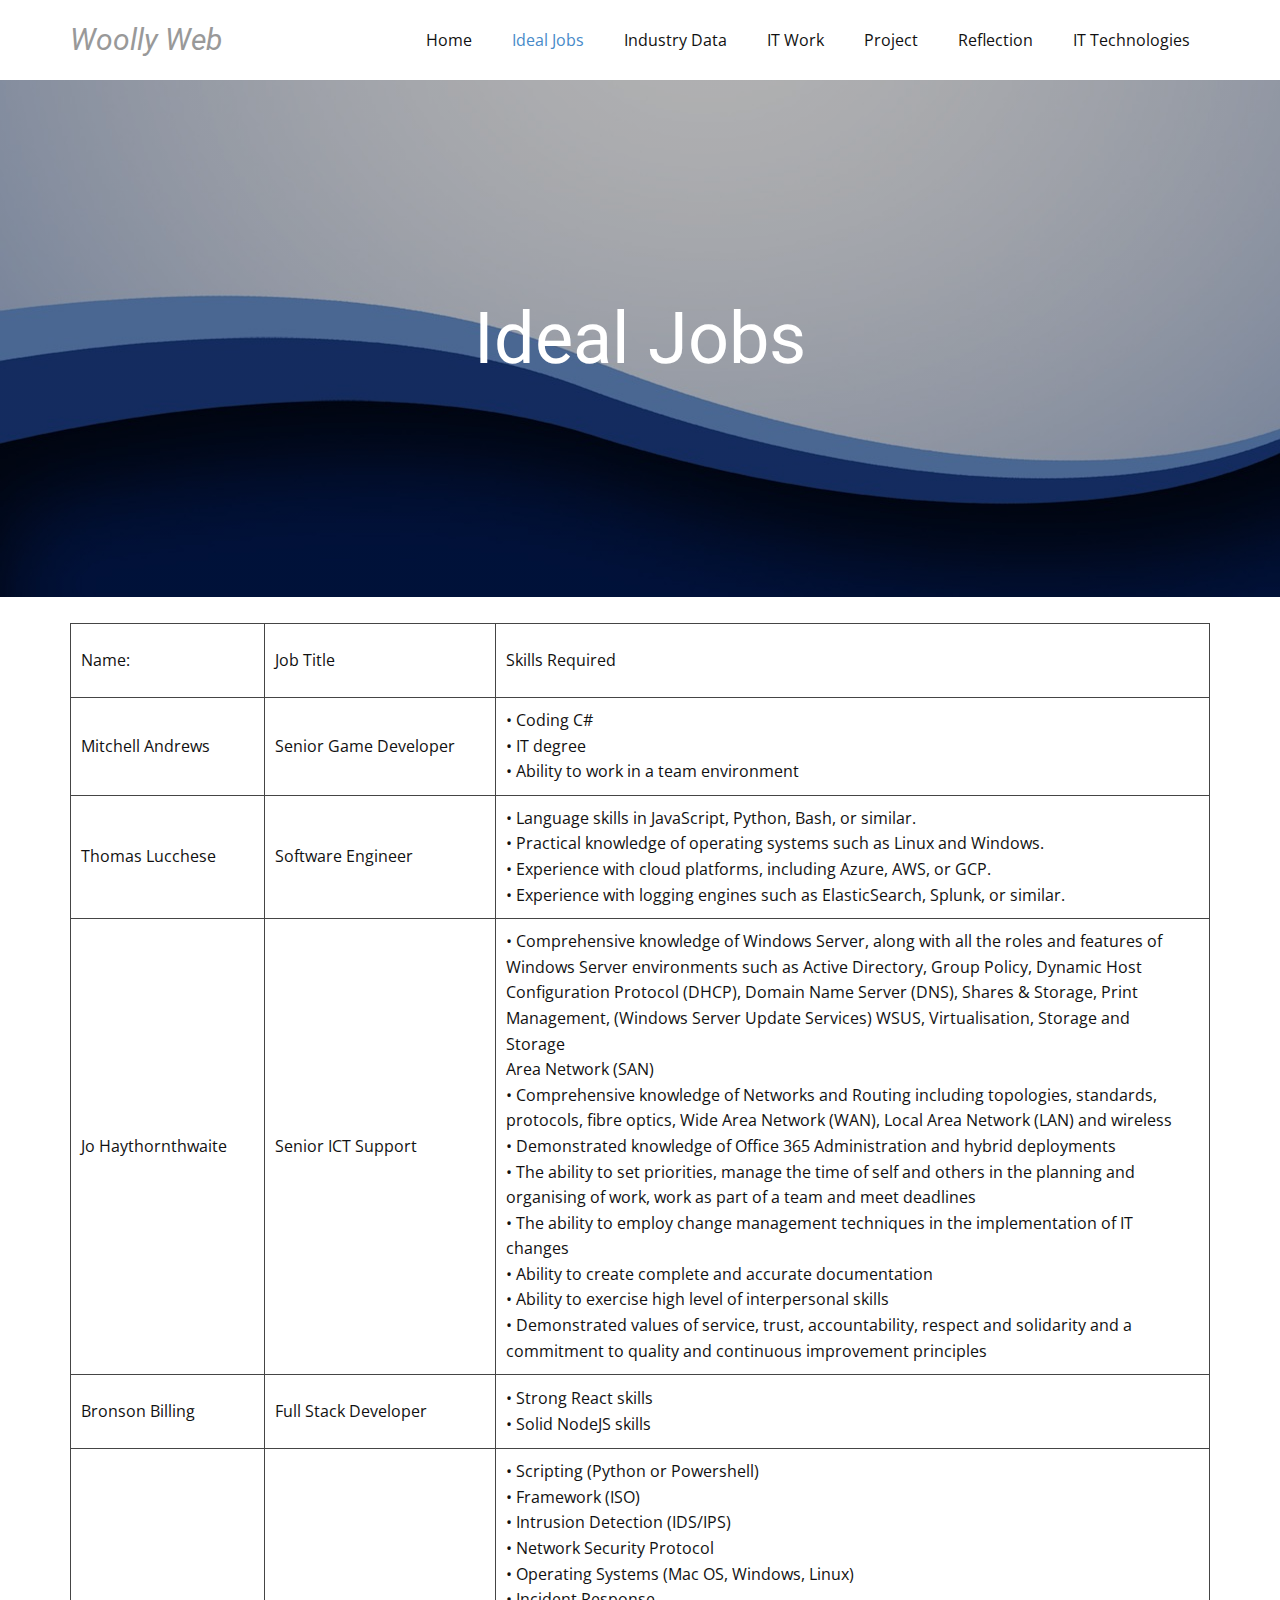
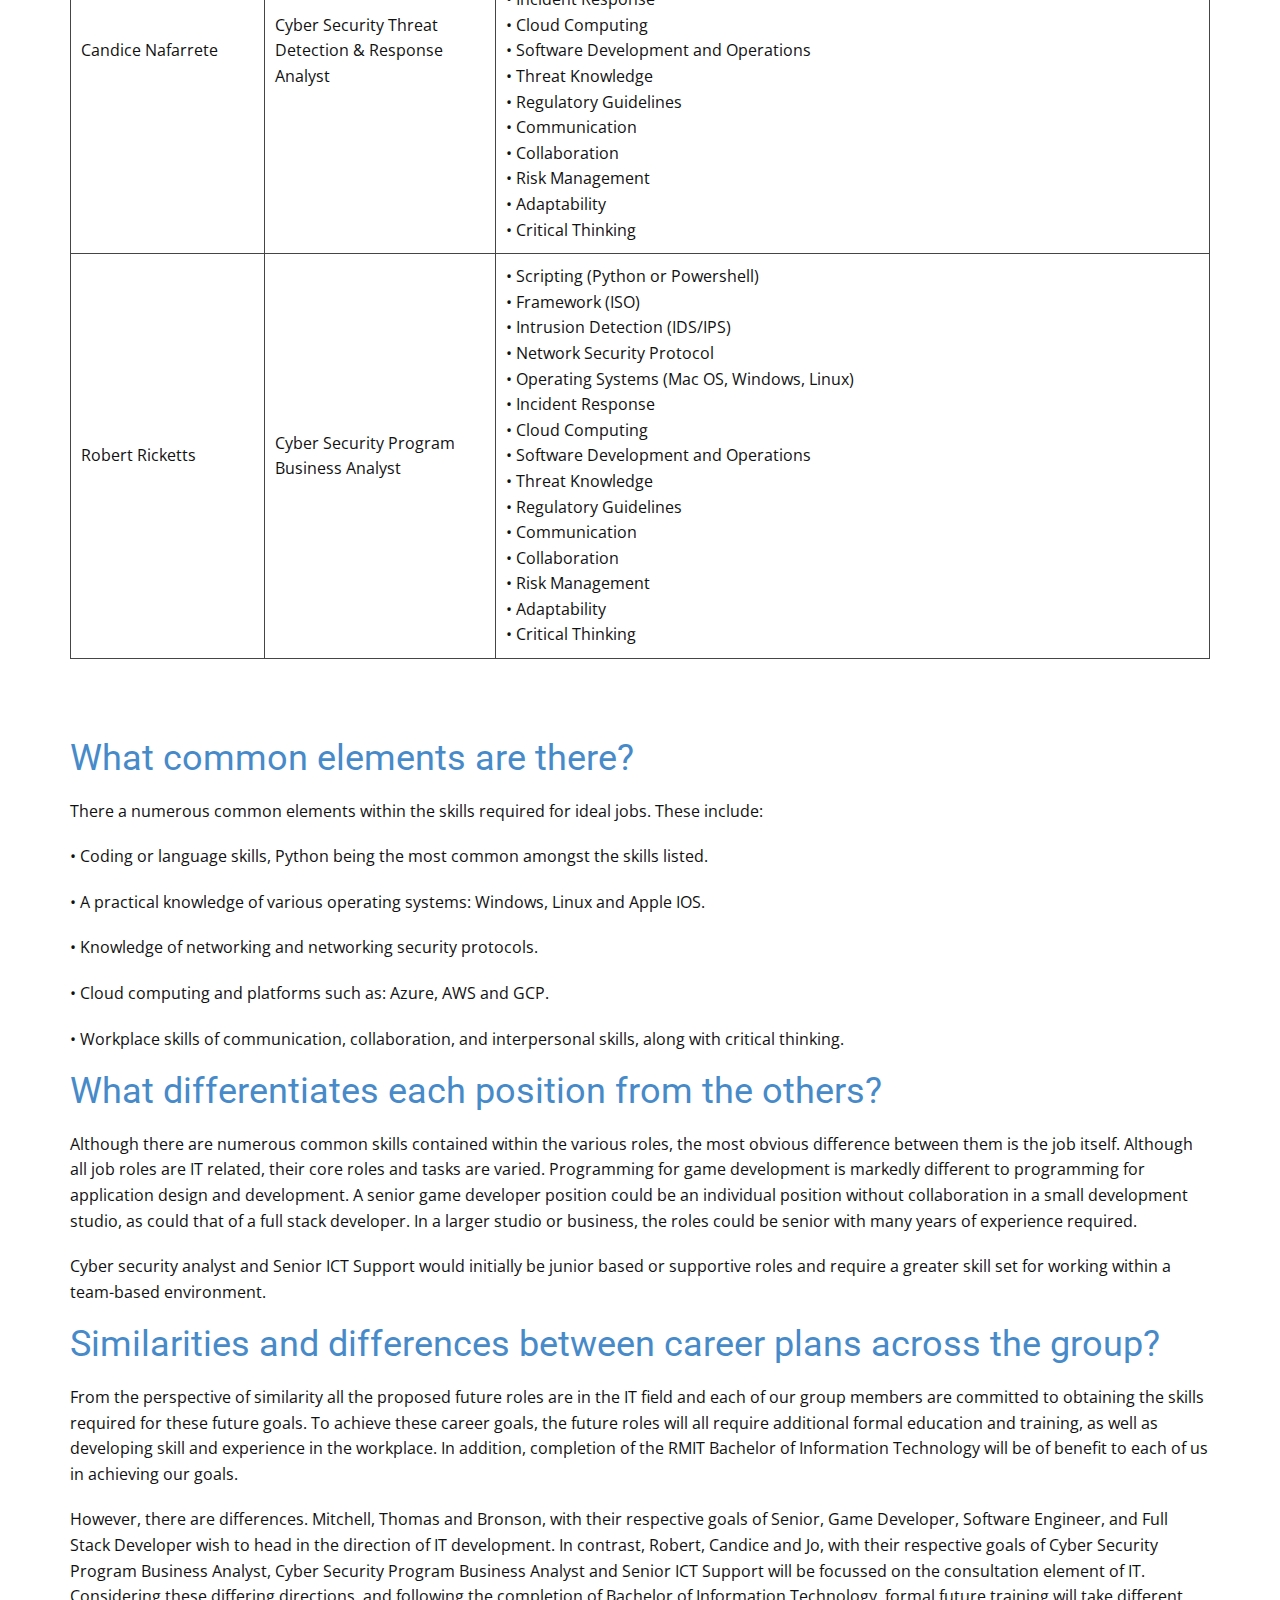
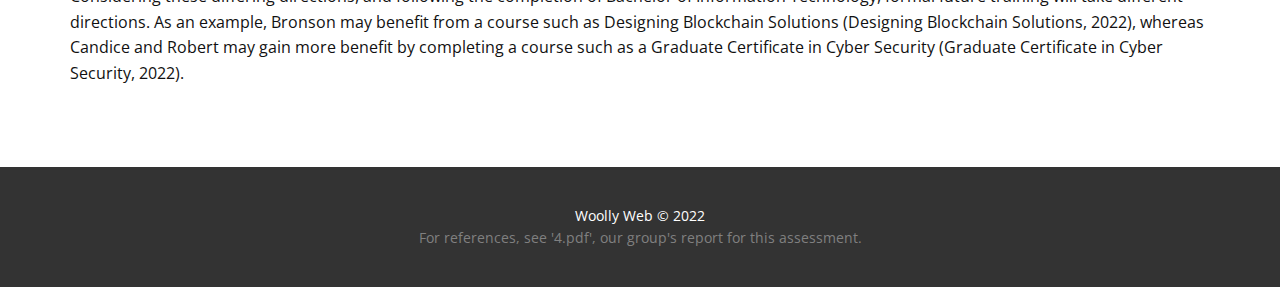
==== Ideal-Jobs.html @ 1b8506f3 "Add files via upload" ====
<!DOCTYPE html>
<html style="font-size: 16px;" lang="en"><head>
    <meta name="viewport" content="width=device-width, initial-scale=1.0">
    <meta charset="utf-8">
    <meta name="keywords" content="Ideal Jobs, What common elements are there?">
    <meta name="description" content="">
    <title>Ideal Jobs</title>
    <link rel="stylesheet" href="nicepage.css" media="screen">
<link rel="stylesheet" href="Ideal-Jobs.css" media="screen">
    <script class="u-script" type="text/javascript" src="jquery-1.9.1.min.js" defer=""></script>
    <script class="u-script" type="text/javascript" src="nicepage.js" defer=""></script>
    <meta name="generator" content="Nicepage 4.14.7, nicepage.com">
    <link id="u-theme-google-font" rel="stylesheet" href="https://fonts.googleapis.com/css?family=Roboto:100,100i,300,300i,400,400i,500,500i,700,700i,900,900i|Open+Sans:300,300i,400,400i,500,500i,600,600i,700,700i,800,800i">




    <script type="application/ld+json">{
		"@context": "http://schema.org",
		"@type": "Organization",
		"name": ""
}</script>
    <meta name="theme-color" content="#478ac9">
    <meta property="og:title" content="Ideal Jobs">
    <meta property="og:type" content="website">
  </head>
  <body class="u-body u-xl-mode" data-lang="en"><header class="u-clearfix u-header u-header" id="sec-92f2"><div class="u-clearfix u-sheet u-valign-middle u-sheet-1">
        <nav class="u-menu u-menu-one-level u-offcanvas u-menu-1">
          <div class="menu-collapse" style="font-size: 1rem; letter-spacing: 0px;">
            <a class="u-button-style u-custom-left-right-menu-spacing u-custom-padding-bottom u-custom-top-bottom-menu-spacing u-nav-link u-text-active-palette-1-base u-text-hover-palette-2-base" href="#">
              <svg class="u-svg-link" viewBox="0 0 24 24"><use xlink:href="#menu-hamburger"></use></svg>
              <svg class="u-svg-content" version="1.1" id="menu-hamburger" viewBox="0 0 16 16" x="0px" y="0px" xmlns:xlink="http://www.w3.org/1999/xlink" xmlns="http://www.w3.org/2000/svg"><g><rect y="1" width="16" height="2"></rect><rect y="7" width="16" height="2"></rect><rect y="13" width="16" height="2"></rect>
</g></svg>
            </a>
          </div>
          <div class="u-custom-menu u-nav-container">
            <ul class="u-nav u-unstyled u-nav-1"><li class="u-nav-item"><a class="u-button-style u-nav-link u-text-active-palette-1-base u-text-hover-palette-2-base" href="Home.html" style="padding: 10px 20px;">Home</a>
</li><li class="u-nav-item"><a class="u-button-style u-nav-link u-text-active-palette-1-base u-text-hover-palette-2-base" href="Ideal-Jobs.html" style="padding: 10px 20px;">Ideal Jobs</a>
</li><li class="u-nav-item"><a class="u-button-style u-nav-link u-text-active-palette-1-base u-text-hover-palette-2-base" href="Industry-Data.html" style="padding: 10px 20px;">Industry Data</a>
</li><li class="u-nav-item"><a class="u-button-style u-nav-link u-text-active-palette-1-base u-text-hover-palette-2-base" href="IT-Work.html" style="padding: 10px 20px;">IT Work</a>
</li><li class="u-nav-item"><a class="u-button-style u-nav-link u-text-active-palette-1-base u-text-hover-palette-2-base" href="Project.html" style="padding: 10px 20px;">Project</a>
</li><li class="u-nav-item"><a class="u-button-style u-nav-link u-text-active-palette-1-base u-text-hover-palette-2-base" href="Reflection.html" style="padding: 10px 20px;">Reflection</a>
</li><li class="u-nav-item"><a class="u-button-style u-nav-link u-text-active-palette-1-base u-text-hover-palette-2-base" href="IT-Technologies.html" style="padding: 10px 20px;">IT Technologies</a>
</li></ul>
          </div>
          <div class="u-custom-menu u-nav-container-collapse">
            <div class="u-black u-container-style u-inner-container-layout u-opacity u-opacity-95 u-sidenav">
              <div class="u-inner-container-layout u-sidenav-overflow">
                <div class="u-menu-close"></div>
                <ul class="u-align-center u-nav u-popupmenu-items u-unstyled u-nav-2"><li class="u-nav-item"><a class="u-button-style u-nav-link" href="Home.html">Home</a>
</li><li class="u-nav-item"><a class="u-button-style u-nav-link" href="Ideal-Jobs.html">Ideal Jobs</a>
</li><li class="u-nav-item"><a class="u-button-style u-nav-link" href="Industry-Data.html">Industry Data</a>
</li><li class="u-nav-item"><a class="u-button-style u-nav-link" href="IT-Work.html">IT Work</a>
</li><li class="u-nav-item"><a class="u-button-style u-nav-link" href="Project.html">Project</a>
</li><li class="u-nav-item"><a class="u-button-style u-nav-link" href="Reflection.html">Reflection</a>
</li><li class="u-nav-item"><a class="u-button-style u-nav-link" href="IT-Technologies.html">IT Technologies</a>
</li></ul>
              </div>
            </div>
            <div class="u-black u-menu-overlay u-opacity u-opacity-70"></div>
          </div>
        </nav>
        <h3 class="u-headline u-text u-text-default u-text-grey-40 u-text-1">
          <a class="u-active-none u-border-none u-btn u-button-link u-button-style u-hover-none u-none u-text-grey-40 u-btn-1" href="Home.html" data-page-id="2375591">
            <lt-highlighter style="display: none;">
              <lt-div spellcheck="false" class="lt-highlighter__wrapper" style="width: 0px; height: 0px; transform: none !important; transform-origin: 0px 0px !important; zoom: 1 !important; margin-top: -1px;">
                <lt-div class="lt-highlighter__scroll-element" style="top: 0px; left: 0px;"></lt-div>
              </lt-div>
            </lt-highlighter>Woolly Web
          </a>
        </h3>
      </div></header>
    <section class="skrollable u-align-center u-clearfix u-image u-shading u-section-1" src="" id="sec-3788" data-image-width="1280" data-image-height="886">
      <div class="u-clearfix u-sheet u-valign-middle u-sheet-1">
        <h1 class="u-text u-text-body-alt-color u-text-default u-title u-text-1">Ideal Jobs</h1>
      </div>
    </section>
    <section class="u-clearfix u-section-2" id="sec-1d88">
      <div class="u-clearfix u-sheet u-sheet-1">
        <div class="u-expanded-width u-table u-table-responsive u-table-1">
          <table class="u-table-entity">
            <colgroup>
              <col width="17%">
              <col width="20.3%">
              <col width="62.7%">
            </colgroup>
            <tbody class="u-table-body">
              <tr style="height: 74px;">
                <td class="u-border-1 u-border-grey-dark-1 u-table-cell">Name:&nbsp;</td>
                <td class="u-border-1 u-border-grey-dark-1 u-table-cell">Job Title&nbsp;</td>
                <td class="u-border-1 u-border-grey-dark-1 u-table-cell">Skills Required&nbsp;</td>
              </tr>
              <tr style="height: 74px;">
                <td class="u-border-1 u-border-grey-dark-1 u-table-cell">Mitchell Andrews&nbsp;</td>
                <td class="u-border-1 u-border-grey-dark-1 u-table-cell">Senior Game Developer&nbsp;</td>
                <td class="u-border-1 u-border-grey-dark-1 u-table-cell">• Coding C#&nbsp;<br>• IT degree&nbsp;<br>• Ability to work in a team environment&nbsp;
                </td>
              </tr>
              <tr style="height: 74px;">
                <td class="u-border-1 u-border-grey-dark-1 u-table-cell">Thomas Lucchese&nbsp;</td>
                <td class="u-border-1 u-border-grey-dark-1 u-table-cell">Software Engineer&nbsp;</td>
                <td class="u-border-1 u-border-grey-dark-1 u-table-cell">• Language skills in JavaScript, Python, Bash, or similar.&nbsp;<br>• Practical knowledge of operating systems such as Linux and Windows.&nbsp;<br>• Experience with cloud platforms, including Azure, AWS, or GCP.&nbsp;<br>• Experience with logging engines such as ElasticSearch, Splunk, or similar.&nbsp;
                </td>
              </tr>
              <tr style="height: 332px;">
                <td class="u-border-1 u-border-grey-dark-1 u-table-cell">Jo Haythornthwaite&nbsp;</td>
                <td class="u-border-1 u-border-grey-dark-1 u-table-cell">Senior ICT Support&nbsp;</td>
                <td class="u-border-1 u-border-grey-dark-1 u-table-cell">• Comprehensive knowledge of Windows Server, along with all the roles and features of&nbsp;&nbsp;<br>Windows Server environments such as Active Directory, Group Policy, Dynamic Host&nbsp;&nbsp;<br>Configuration Protocol (DHCP), Domain Name Server (DNS), Shares &amp; Storage, Print&nbsp;&nbsp;<br>Management, (Windows Server Update Services) WSUS, Virtualisation, Storage and Storage&nbsp;&nbsp;<br>Area Network (SAN)&nbsp;<br>• Comprehensive knowledge of Networks and Routing including topologies, standards,&nbsp;&nbsp;<br>protocols, fibre optics, Wide Area Network (WAN), Local Area Network (LAN) and wireless&nbsp;&nbsp;<br>• Demonstrated knowledge of Office 365 Administration and hybrid deployments&nbsp;&nbsp;<br>• The ability to set priorities, manage the time of self and others in the planning and&nbsp;&nbsp;<br>organising of work, work as part of a team and meet deadlines&nbsp;&nbsp;<br>• The ability to employ change management techniques in the implementation of IT changes&nbsp;<br>• Ability to create complete and accurate documentation&nbsp;&nbsp;<br>• Ability to exercise high level of interpersonal skills&nbsp;&nbsp;<br>• Demonstrated values of service, trust, accountability, respect and solidarity and a&nbsp;&nbsp;<br>commitment to quality and continuous improvement principles&nbsp;
                </td>
              </tr>
              <tr style="height: 74px;">
                <td class="u-border-1 u-border-grey-dark-1 u-table-cell">Bronson Billing&nbsp;</td>
                <td class="u-border-1 u-border-grey-dark-1 u-table-cell">Full Stack Developer&nbsp;</td>
                <td class="u-border-1 u-border-grey-dark-1 u-table-cell">• Strong React skills&nbsp;<br>• Solid NodeJS skills&nbsp;
                </td>
              </tr>
              <tr style="height: 74px;">
                <td class="u-border-1 u-border-grey-dark-1 u-table-cell">Candice Nafarrete&nbsp;</td>
                <td class="u-border-1 u-border-grey-dark-1 u-table-cell">Cyber Security Threat Detection &amp; Response Analyst&nbsp;</td>
                <td class="u-border-1 u-border-grey-dark-1 u-table-cell">• Scripting (Python or Powershell)&nbsp;<br>• Framework (ISO)&nbsp;<br>• Intrusion Detection (IDS/IPS)&nbsp;<br>• Network Security Protocol&nbsp;<br>• Operating Systems (Mac OS, Windows, Linux)&nbsp;<br>• Incident Response&nbsp;<br>• Cloud Computing&nbsp;<br>• Software Development and Operations&nbsp;<br>• Threat Knowledge&nbsp;<br>• Regulatory Guidelines&nbsp;<br>• Communication&nbsp;<br>• Collaboration&nbsp;<br>• Risk Management&nbsp;<br>• Adaptability&nbsp;<br>• Critical Thinking&nbsp;
                </td>
              </tr>
              <tr style="height: 74px;">
                <td class="u-border-1 u-border-grey-dark-1 u-table-cell">Robert Ricketts&nbsp;</td>
                <td class="u-border-1 u-border-grey-dark-1 u-table-cell">Cyber Security Program Business Analyst&nbsp;</td>
                <td class="u-border-1 u-border-grey-dark-1 u-table-cell">• Scripting (Python or Powershell)&nbsp;<br>• Framework (ISO)&nbsp;<br>• Intrusion Detection (IDS/IPS)&nbsp;<br>• Network Security Protocol&nbsp;<br>• Operating Systems (Mac OS, Windows, Linux)&nbsp;<br>• Incident Response&nbsp;<br>• Cloud Computing&nbsp;<br>• Software Development and Operations&nbsp;<br>• Threat Knowledge&nbsp;<br>• Regulatory Guidelines&nbsp;<br>• Communication&nbsp;<br>• Collaboration&nbsp;<br>• Risk Management&nbsp;<br>• Adaptability&nbsp;<br>• Critical Thinking&nbsp;
                </td>
              </tr>
            </tbody>
          </table>
        </div>
      </div>
    </section>
    <section class="u-align-left u-clearfix u-section-3" id="sec-acae">
      <div class="u-clearfix u-sheet u-sheet-1">
        <div class="fr-view u-clearfix u-rich-text u-text u-text-1">
          <h2 style="text-align: left;">
            <span class="u-text-palette-1-base">What common elements are there?</span>
          </h2>
          <p style="text-align: left;">There a numerous common elements within the skills required for ideal jobs. These include:&nbsp;</p>
          <p>• Coding or language skills, Python being the most common amongst the skills listed. &nbsp;</p>
          <p>• A practical knowledge of various operating systems: Windows, Linux and Apple IOS.&nbsp;</p>
          <p>• Knowledge of networking and networking security protocols.&nbsp;</p>
          <p>• Cloud computing and platforms such as: Azure, AWS and GCP.&nbsp;</p>
          <p>• Workplace skills of communication, collaboration, and interpersonal skills, along with critical thinking.&nbsp;</p>
          <h2 id="isPasted">
            <span class="u-text-palette-1-base">What differentiates each position from the others?&nbsp;</span>
          </h2>
          <p>Although there are numerous common skills contained within the various roles, the most obvious difference between them is the job itself. Although all job roles are IT related, their core roles and tasks are varied. Programming for game development is markedly different to programming for application design and development. A senior game developer position could be an individual position without collaboration in a small development studio, as could that of a full stack developer. In a larger studio or business, the roles could be senior with many years of experience required.&nbsp;</p>
          <p>Cyber security analyst and Senior ICT Support would initially be junior based or supportive roles and require a greater skill set for working within a team-based environment.&nbsp;</p>
          <h2>
            <span class="u-text-palette-1-base">Similarities and differences between career plans across the group?</span>
          </h2>
          <p>From the perspective of similarity all the proposed future roles are in the IT field and each of our group members are committed to obtaining the skills required for these future goals. To achieve these career goals, the future roles will all require additional formal education and training, as well as developing skill and experience in the workplace. In addition, completion of the RMIT Bachelor of Information Technology will be of benefit to each of us in achieving our goals.&nbsp;</p>
          <p>However, there are differences. Mitchell, Thomas and Bronson, with their respective goals of Senior, Game Developer, Software Engineer, and Full Stack Developer wish to head in the direction of IT development. In contrast, Robert, Candice and Jo, with their respective goals of Cyber Security Program Business Analyst, Cyber Security Program Business Analyst and Senior ICT Support will be focussed on the consultation element of IT. Considering these differing directions, and following the completion of Bachelor of Information Technology, formal future training will take different directions. As an example, Bronson may benefit from a course such as Designing Blockchain Solutions (Designing Blockchain Solutions, 2022), whereas Candice and Robert may gain more benefit by completing a course such as a Graduate Certificate in Cyber Security (Graduate Certificate in Cyber Security, 2022).&nbsp;</p>
        </div>
      </div>
    </section>


    <footer class="u-align-center u-clearfix u-footer u-grey-80 u-footer" id="sec-fcd0"><div class="u-clearfix u-sheet u-sheet-1">
        <lt-highlighter style="display: none; z-index: 1 !important;">
          <lt-div spellcheck="false" class="lt-highlighter__wrapper" style="width: 417px; height: 21px; transform: none !important; transform-origin: 208.5px 11.1953px !important; zoom: 1 !important; margin-top: 49px; margin-left: 362px;">
            <lt-div class="lt-highlighter__scroll-element" style="top: 0px; left: 0px; width: 417px; height: 21px;"></lt-div>
          </lt-div>
        </lt-highlighter>
        <lt-highlighter style="display: none; z-index: 1 !important;">
          <lt-div spellcheck="false" class="lt-highlighter__wrapper" style="width: 417px; height: 22px; transform: none !important; transform-origin: 208.5px 11.1953px !important; zoom: 1 !important; margin-top: 49px; margin-left: 362px;">
            <lt-div class="lt-highlighter__scroll-element" style="top: 0px; left: 0px; width: 417px; height: 22px;"></lt-div>
          </lt-div>
        </lt-highlighter>
        <p class="u-small-text u-text u-text-variant u-text-1">Woolly Web ©&nbsp;2022</p>
        <lt-highlighter style="display: none; z-index: 1 !important;">
          <lt-div spellcheck="false" class="lt-highlighter__wrapper" style="width: 429px; height: 21px; transform: none !important; transform-origin: 214.328px 11.1953px !important; zoom: 1 !important; margin-left: 356px;">
            <lt-div class="lt-highlighter__scroll-element" style="top: 0px; left: 0px; width: 429px; height: 21px;"></lt-div>
          </lt-div>
        </lt-highlighter>
        <p class="u-small-text u-text u-text-default u-text-grey-50 u-text-variant u-text-2">For references, see '4.pdf', our group's report for this assessment.</p>
      </div></footer>


</body></html>
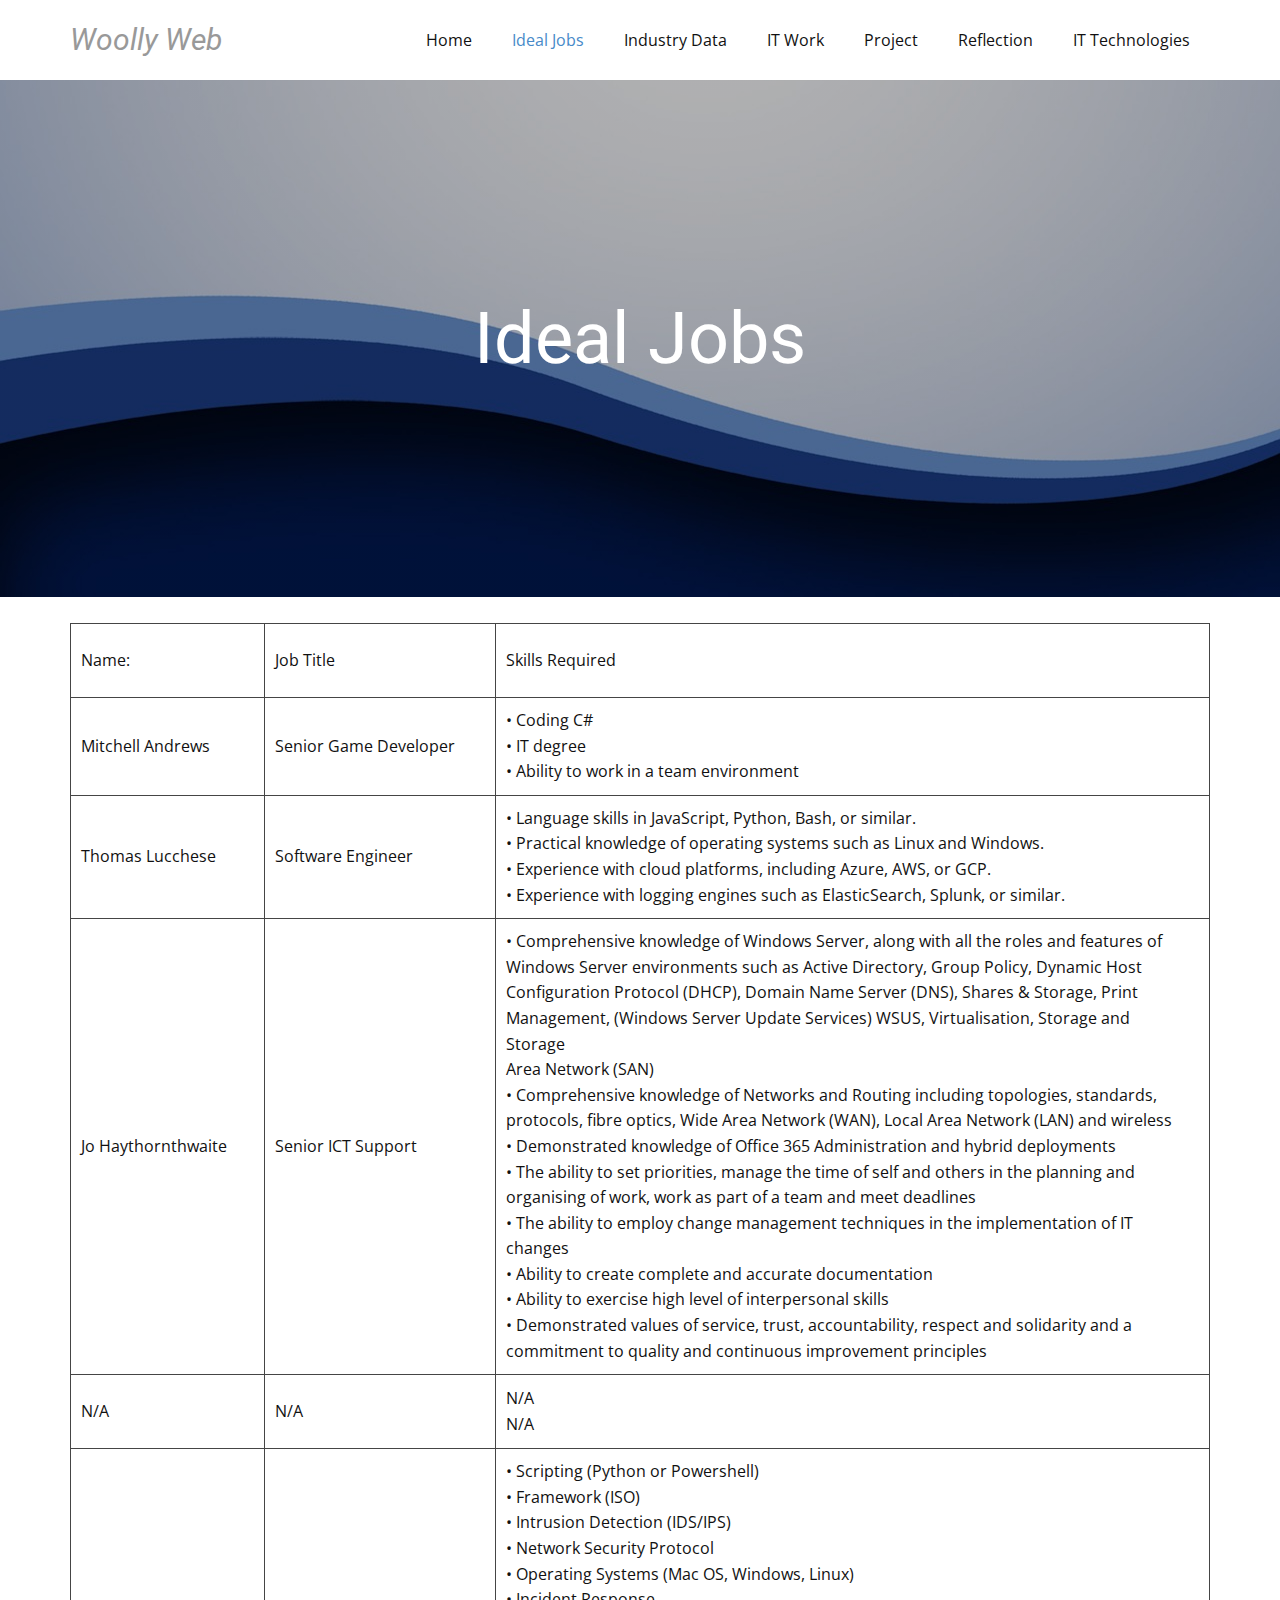
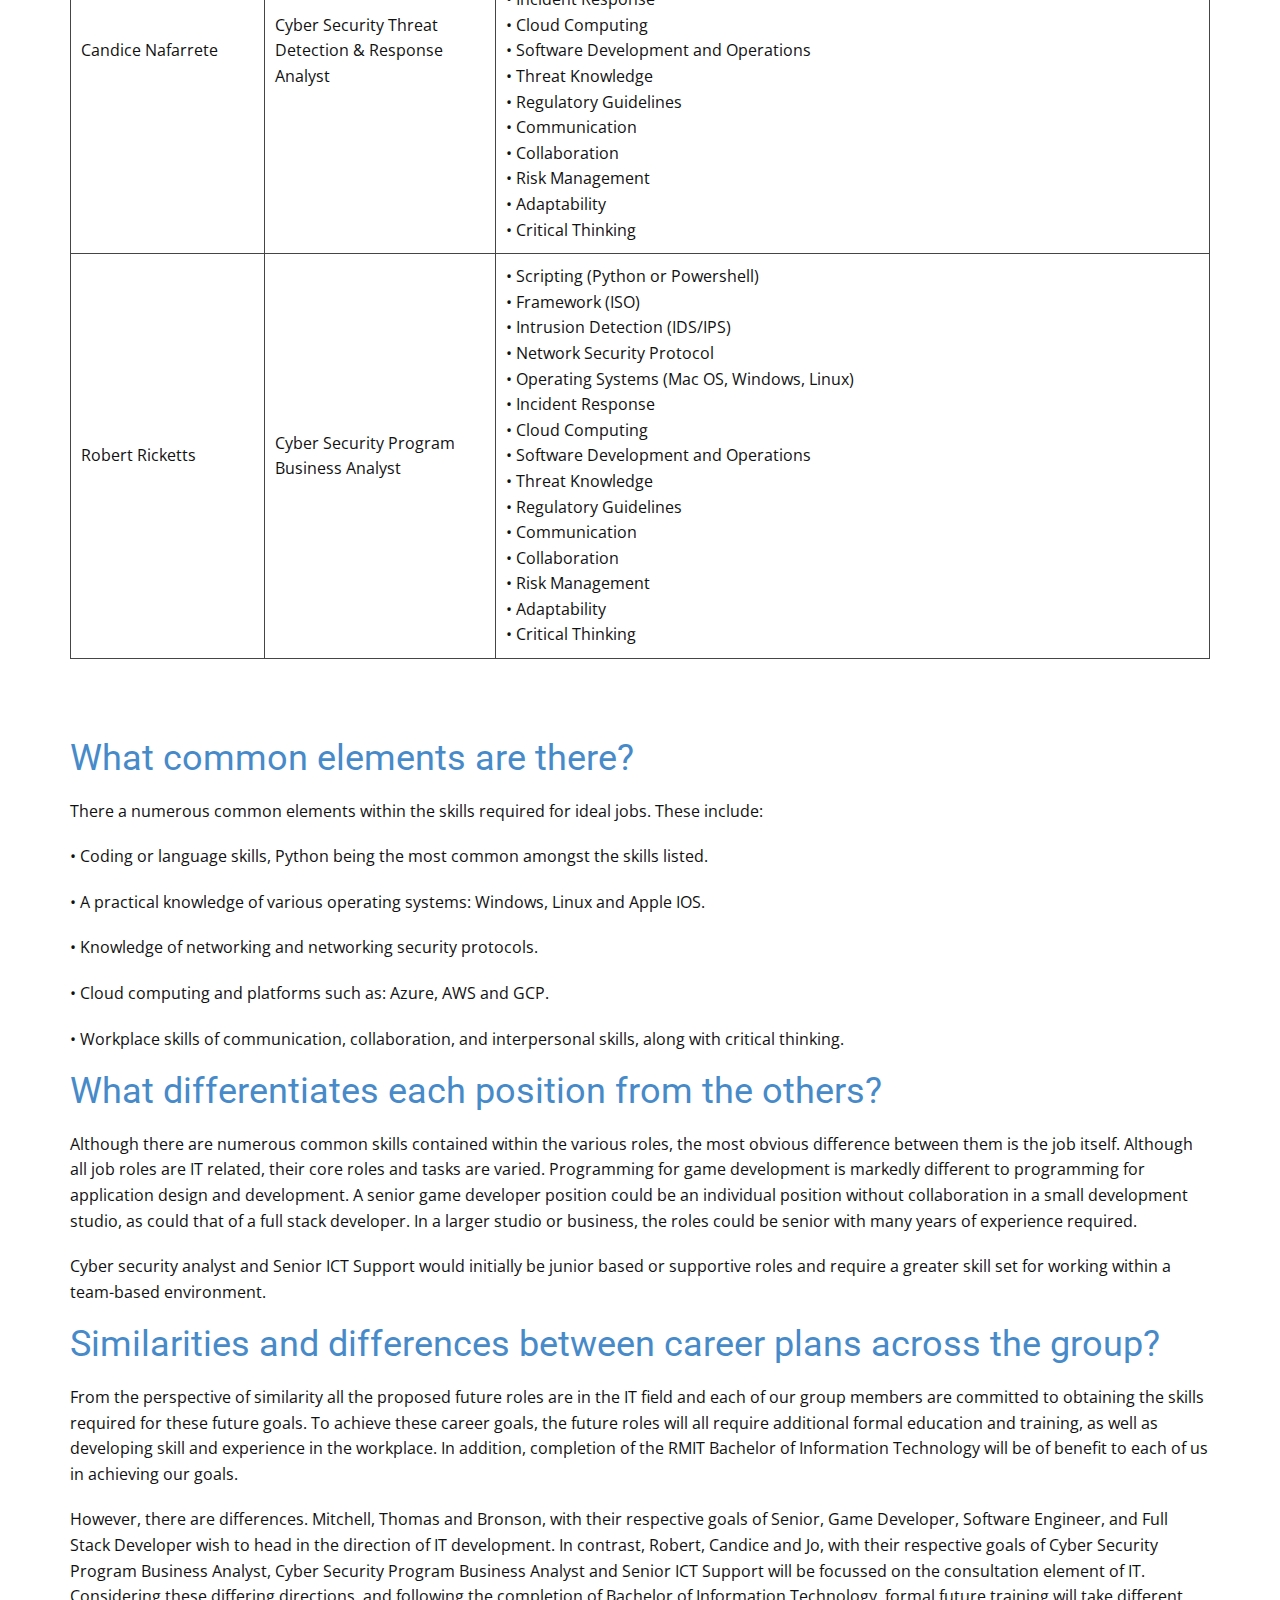
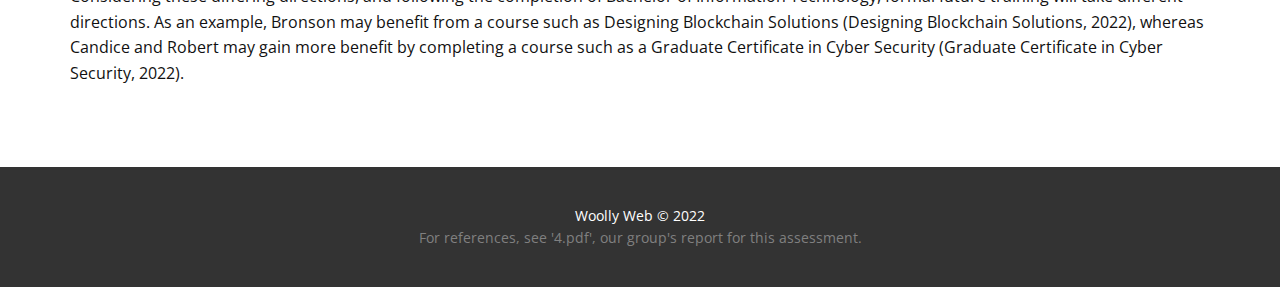
==== commit 4c4f7268: "Update Ideal-Jobs.html" ====
--- a/Ideal-Jobs.html
+++ b/Ideal-Jobs.html
@@ -109,9 +109,9 @@
                 </td>
               </tr>
               <tr style="height: 74px;">
-                <td class="u-border-1 u-border-grey-dark-1 u-table-cell">Bronson Billing&nbsp;</td>
-                <td class="u-border-1 u-border-grey-dark-1 u-table-cell">Full Stack Developer&nbsp;</td>
-                <td class="u-border-1 u-border-grey-dark-1 u-table-cell">• Strong React skills&nbsp;<br>• Solid NodeJS skills&nbsp;
+                <td class="u-border-1 u-border-grey-dark-1 u-table-cell">N/A&nbsp;</td>
+                <td class="u-border-1 u-border-grey-dark-1 u-table-cell">N/A&nbsp;</td>
+                <td class="u-border-1 u-border-grey-dark-1 u-table-cell">N/A&nbsp;<br>N/A&nbsp;
                 </td>
               </tr>
               <tr style="height: 74px;">
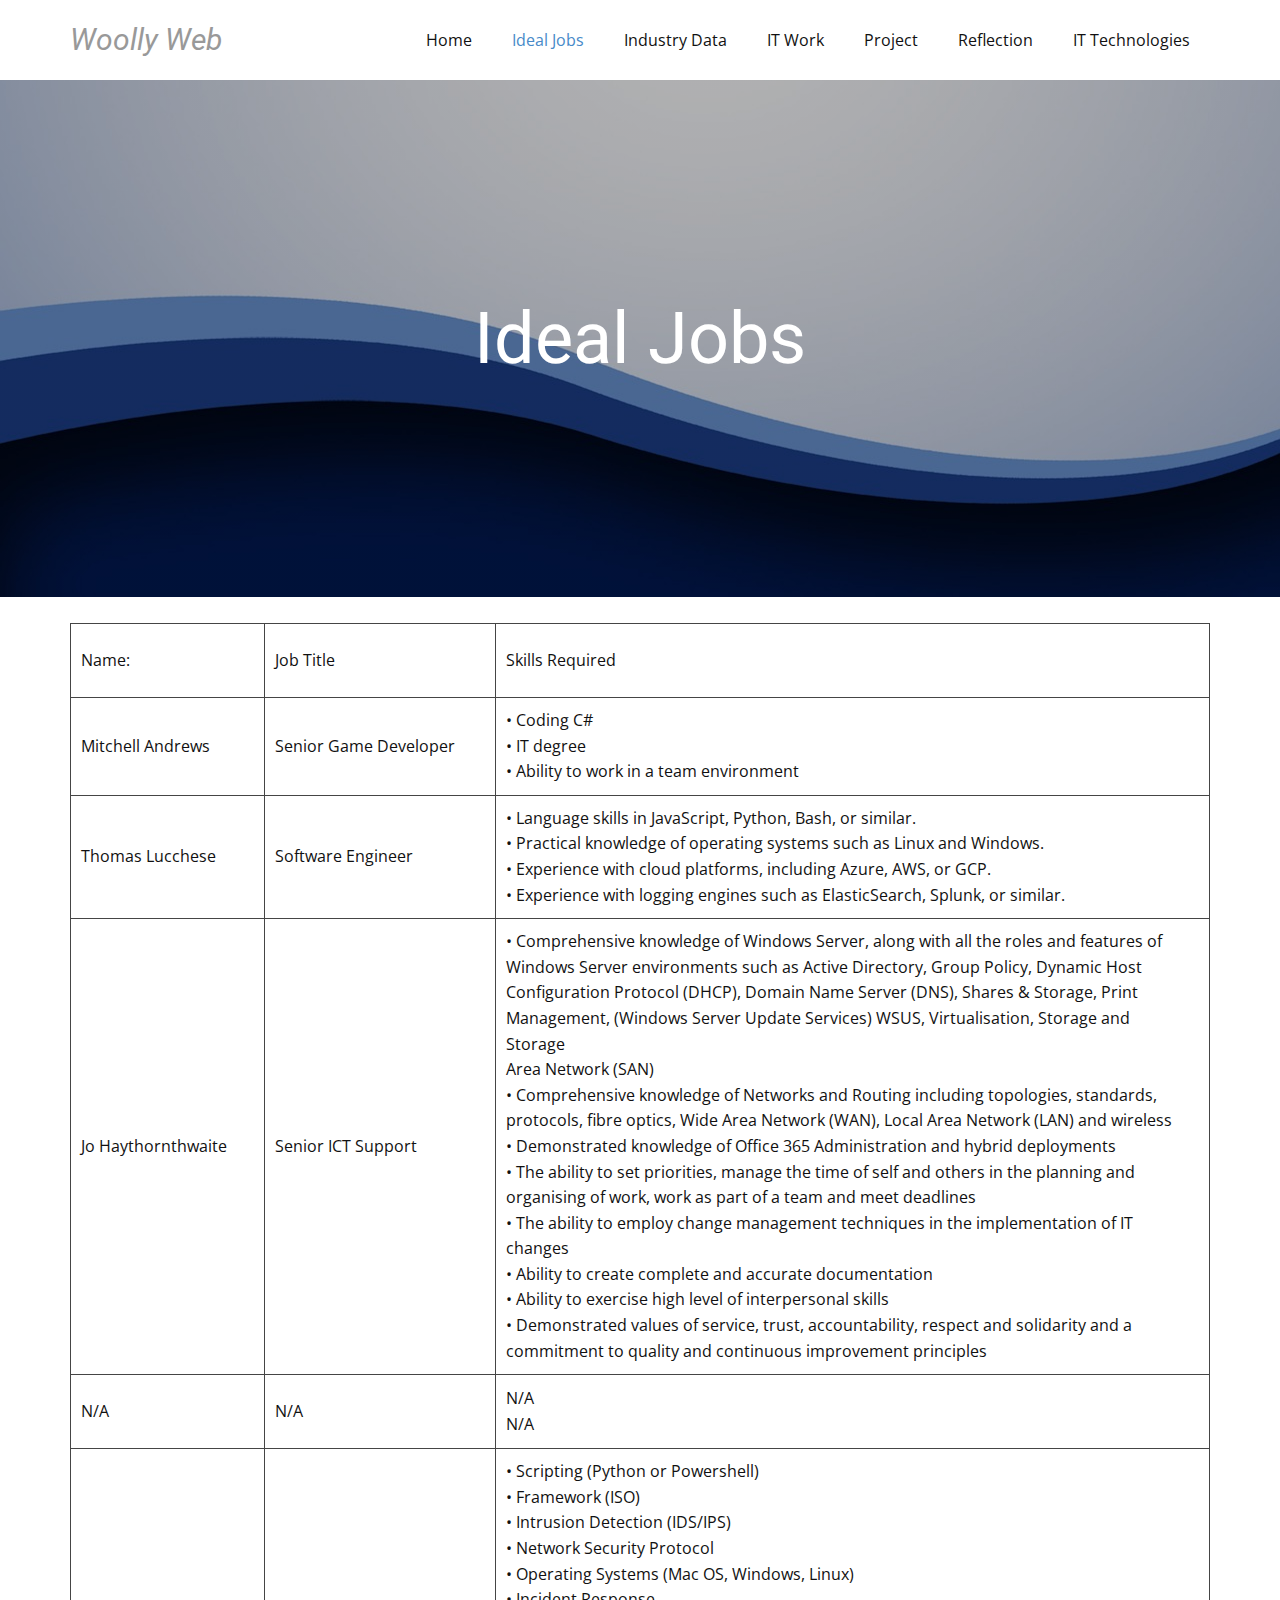
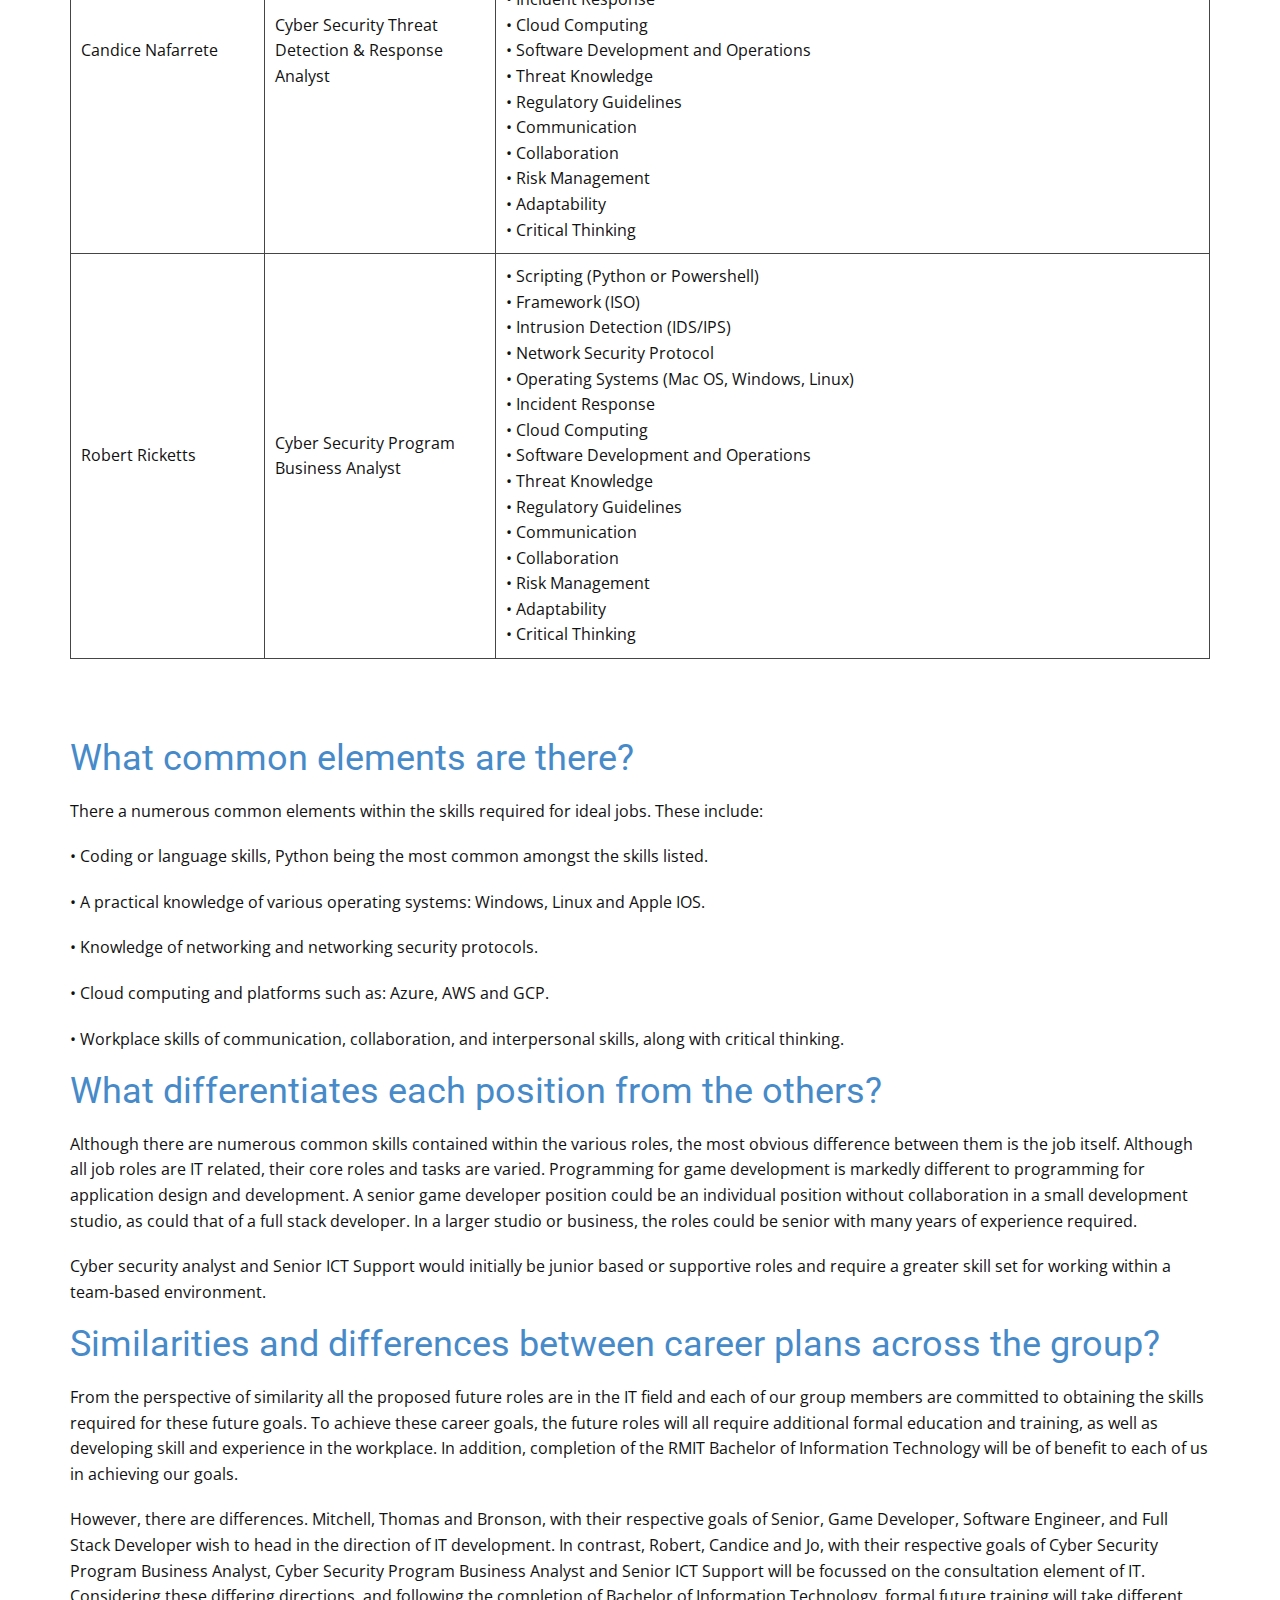
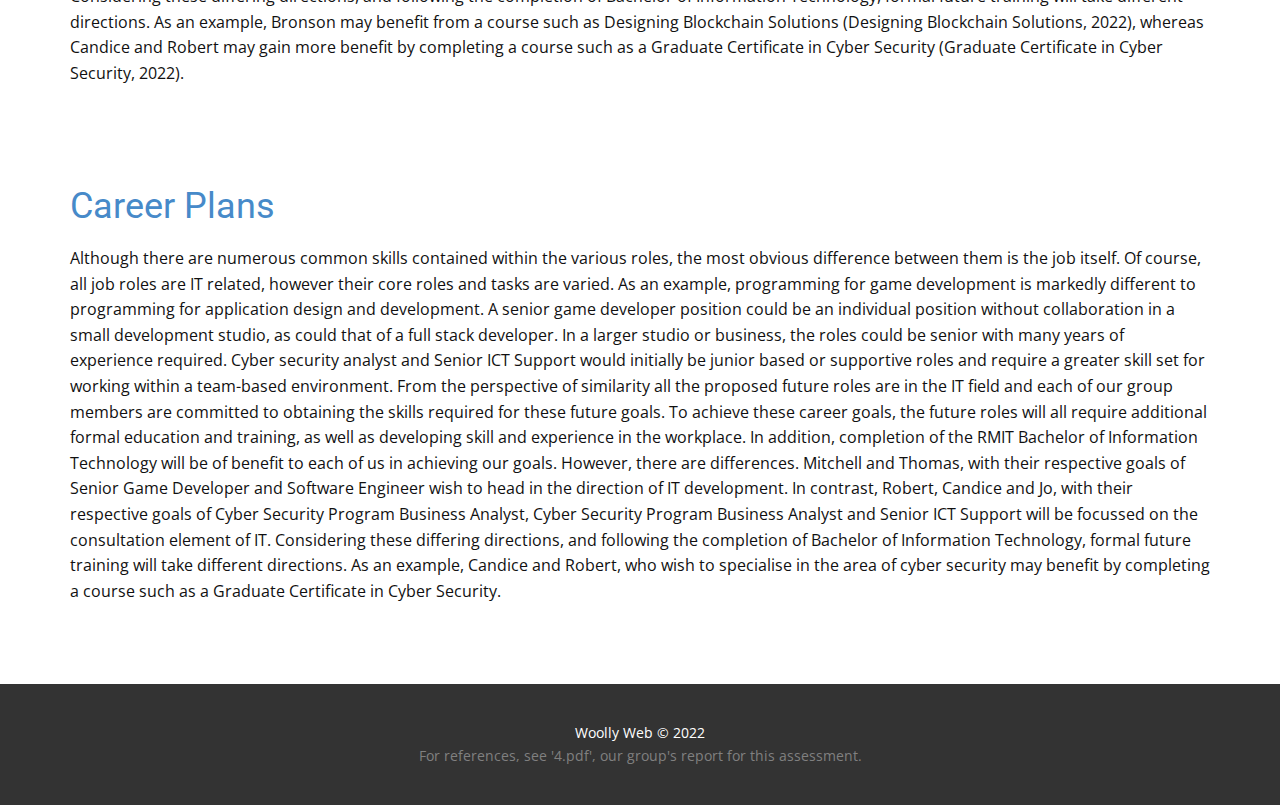
==== commit 96273e03: "Update Ideal-Jobs.html" ====
--- a/Ideal-Jobs.html
+++ b/Ideal-Jobs.html
@@ -156,6 +156,20 @@
         </div>
       </div>
     </section>
+	  
+	  <section class="u-align-left u-clearfix u-section-3" id="sec-acae">
+      <div class="u-clearfix u-sheet u-sheet-1">
+        <div class="fr-view u-clearfix u-rich-text u-text u-text-1">
+          <h2 style="text-align: left;">
+            <span class="u-text-palette-1-base">Career Plans</span>
+		</h2>
+          <p>Although there are numerous common skills contained within the various roles, the most obvious difference between them is the job itself. Of course, all job roles are IT related, however their core roles and tasks are varied. As an example, programming for game development is markedly different to programming for application design and development. A senior game developer position could be an individual position without collaboration in a small development studio, as could that of a full stack developer. In a larger studio or business, the roles could be senior with many years of experience required. 
+Cyber security analyst and Senior ICT Support would initially be junior based or supportive roles and require a greater skill set for working within a team-based environment. 
+From the perspective of similarity all the proposed future roles are in the IT field and each of our group members are committed to obtaining the skills required for these future goals. To achieve these career goals, the future roles will all require additional formal education and training, as well as developing skill and experience in the workplace. In addition, completion of the RMIT Bachelor of Information Technology will be of benefit to each of us in achieving our goals. 
+However, there are differences. Mitchell and Thomas, with their respective goals of Senior Game Developer and Software Engineer wish to head in the direction of IT development. In contrast, Robert, Candice and Jo, with their respective goals of Cyber Security Program Business Analyst, Cyber Security Program Business Analyst and Senior ICT Support will be focussed on the consultation element of IT. Considering these differing directions, and following the completion of Bachelor of Information Technology, formal future training will take different directions. As an example, Candice and Robert, who wish to specialise in the area of cyber security may benefit by completing a course such as a Graduate Certificate in Cyber Security. &nbsp;</p>
+        </div>
+      </div>
+    </section>
 
 
     <footer class="u-align-center u-clearfix u-footer u-grey-80 u-footer" id="sec-fcd0"><div class="u-clearfix u-sheet u-sheet-1">
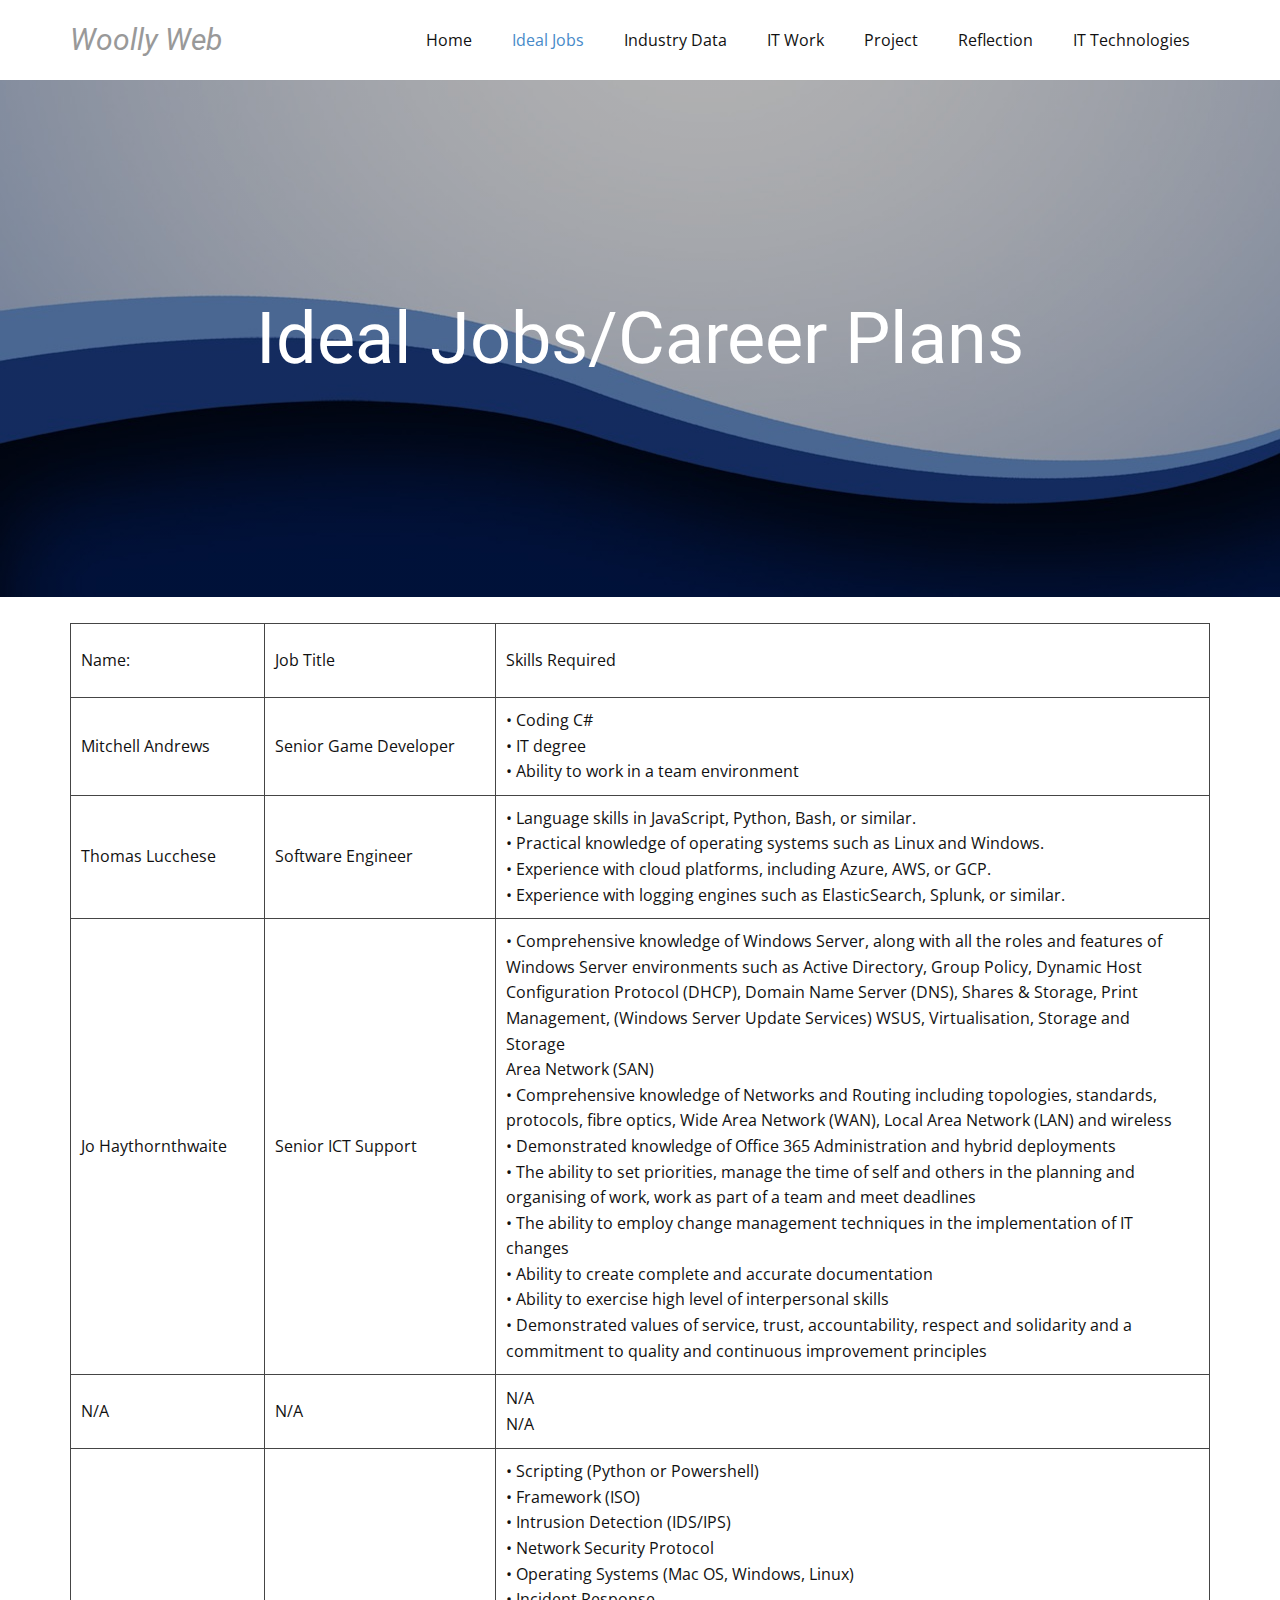
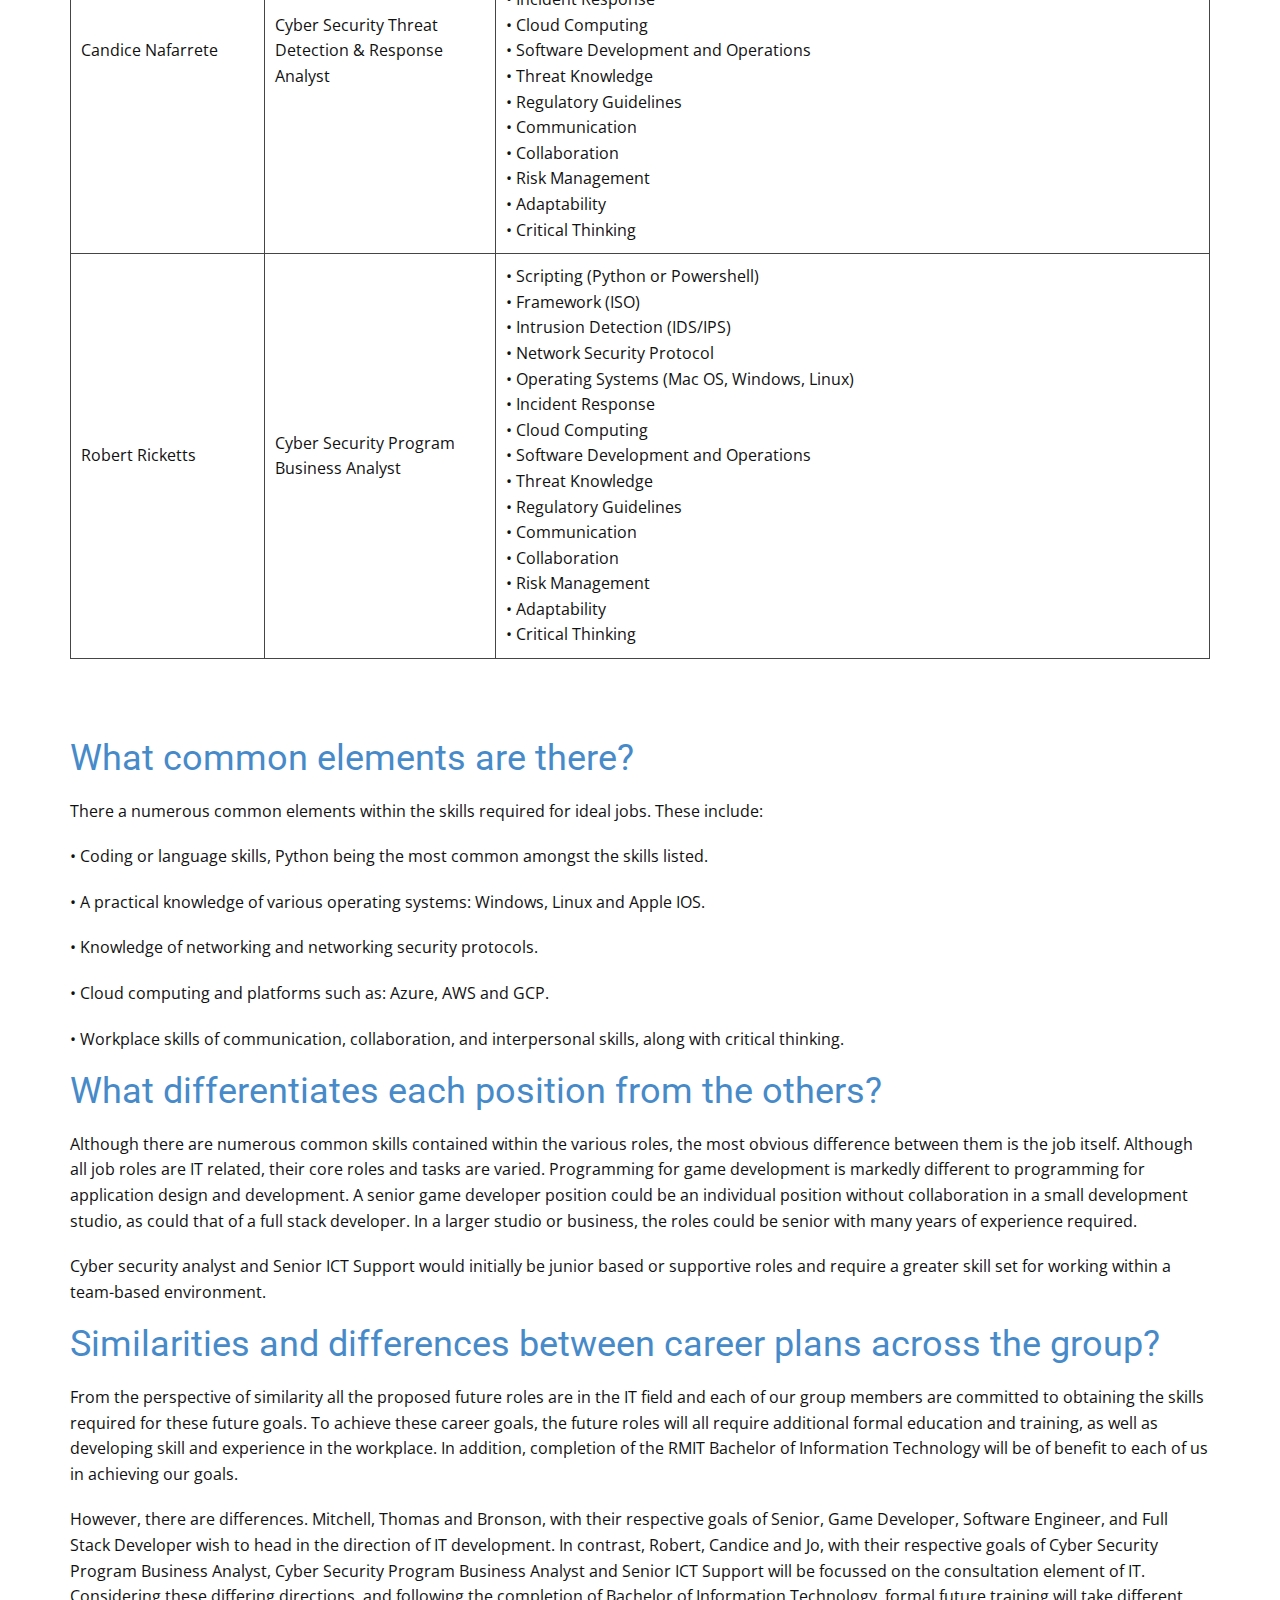
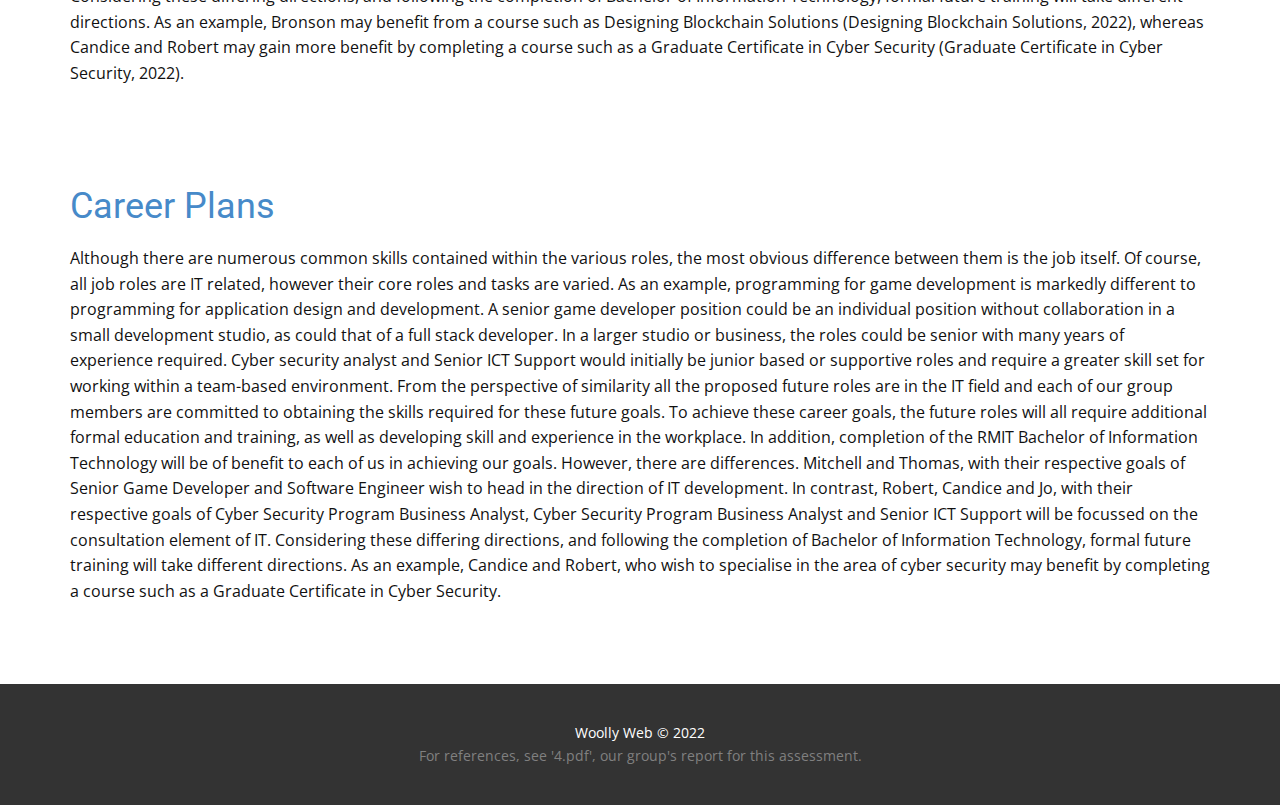
==== commit c57eccd5: "Update Ideal-Jobs.html" ====
--- a/Ideal-Jobs.html
+++ b/Ideal-Jobs.html
@@ -4,7 +4,7 @@
     <meta charset="utf-8">
     <meta name="keywords" content="Ideal Jobs, What common elements are there?">
     <meta name="description" content="">
-    <title>Ideal Jobs</title>
+    <title>Ideal Jobs/Career Plans</title>
     <link rel="stylesheet" href="nicepage.css" media="screen">
 <link rel="stylesheet" href="Ideal-Jobs.css" media="screen">
     <script class="u-script" type="text/javascript" src="jquery-1.9.1.min.js" defer=""></script>
@@ -72,7 +72,7 @@
       </div></header>
     <section class="skrollable u-align-center u-clearfix u-image u-shading u-section-1" src="" id="sec-3788" data-image-width="1280" data-image-height="886">
       <div class="u-clearfix u-sheet u-valign-middle u-sheet-1">
-        <h1 class="u-text u-text-body-alt-color u-text-default u-title u-text-1">Ideal Jobs</h1>
+        <h1 class="u-text u-text-body-alt-color u-text-default u-title u-text-1">Ideal Jobs/Career Plans</h1>
       </div>
     </section>
     <section class="u-clearfix u-section-2" id="sec-1d88">
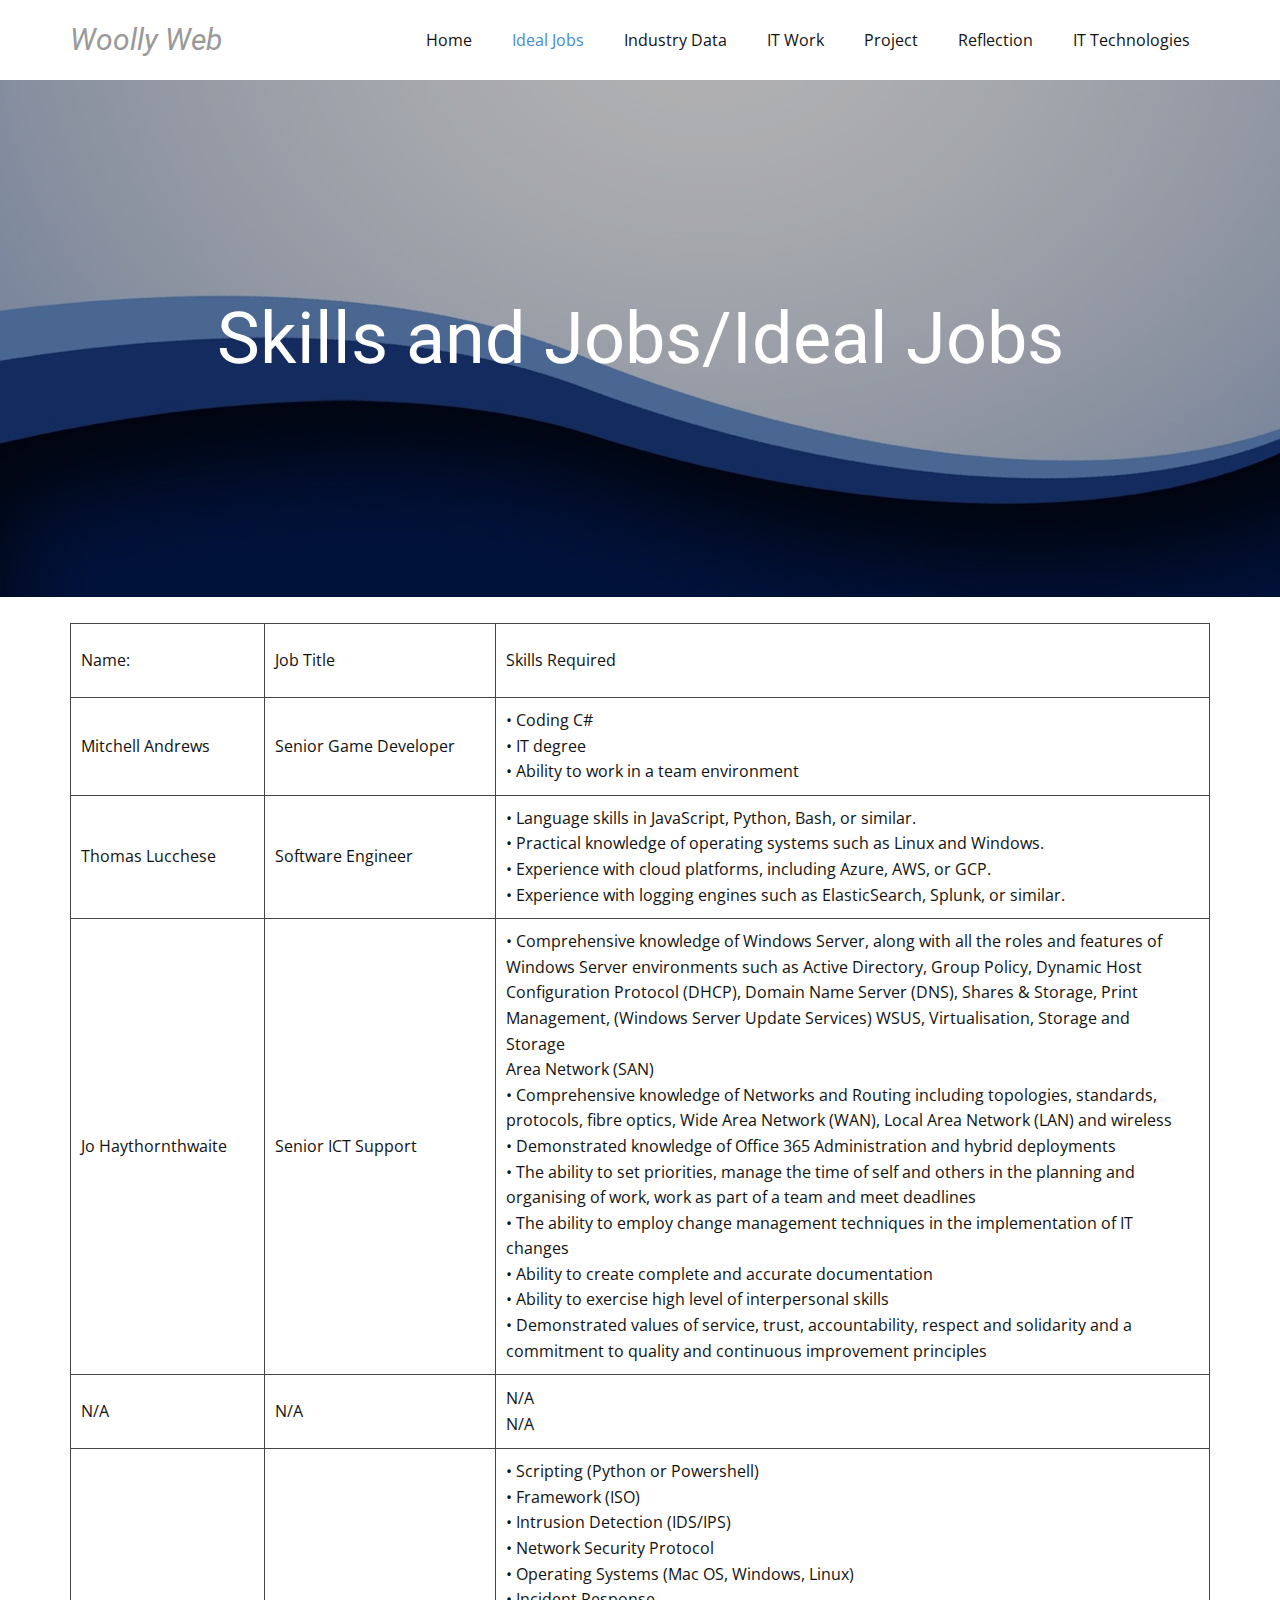
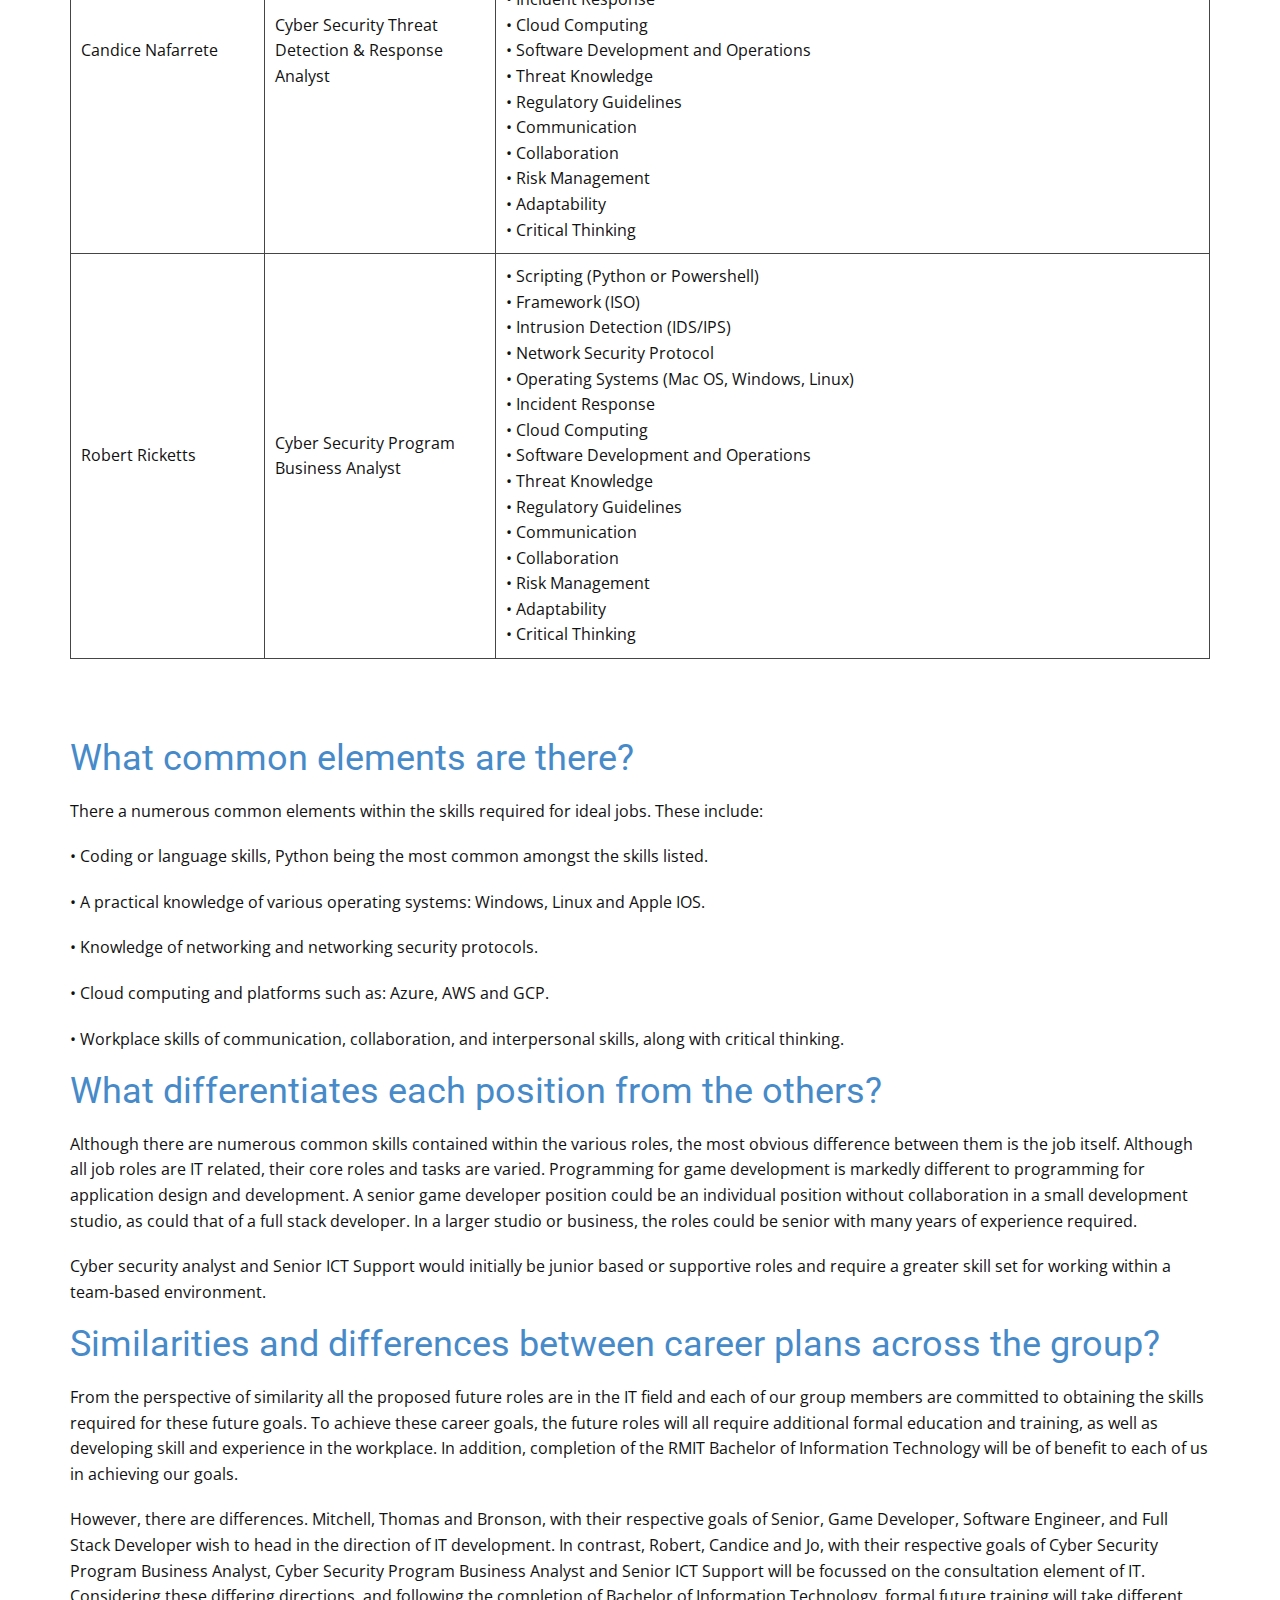
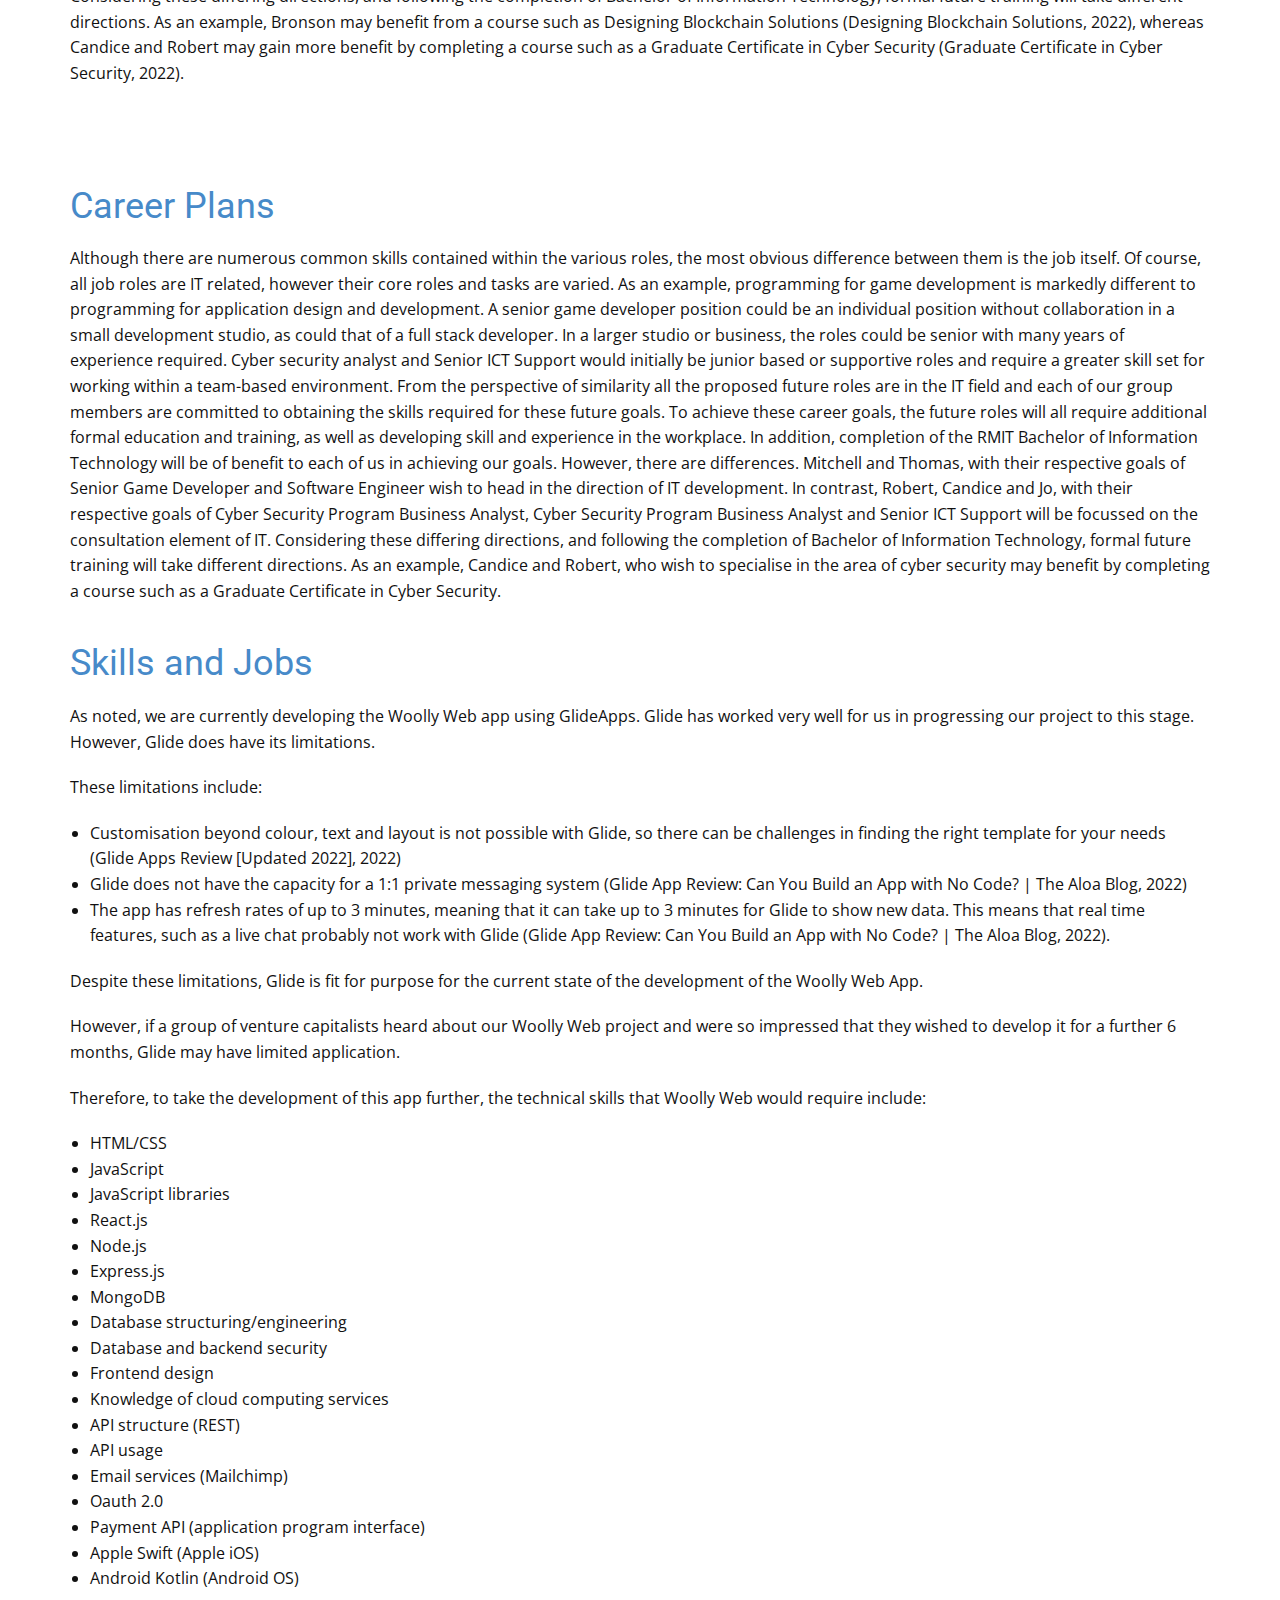
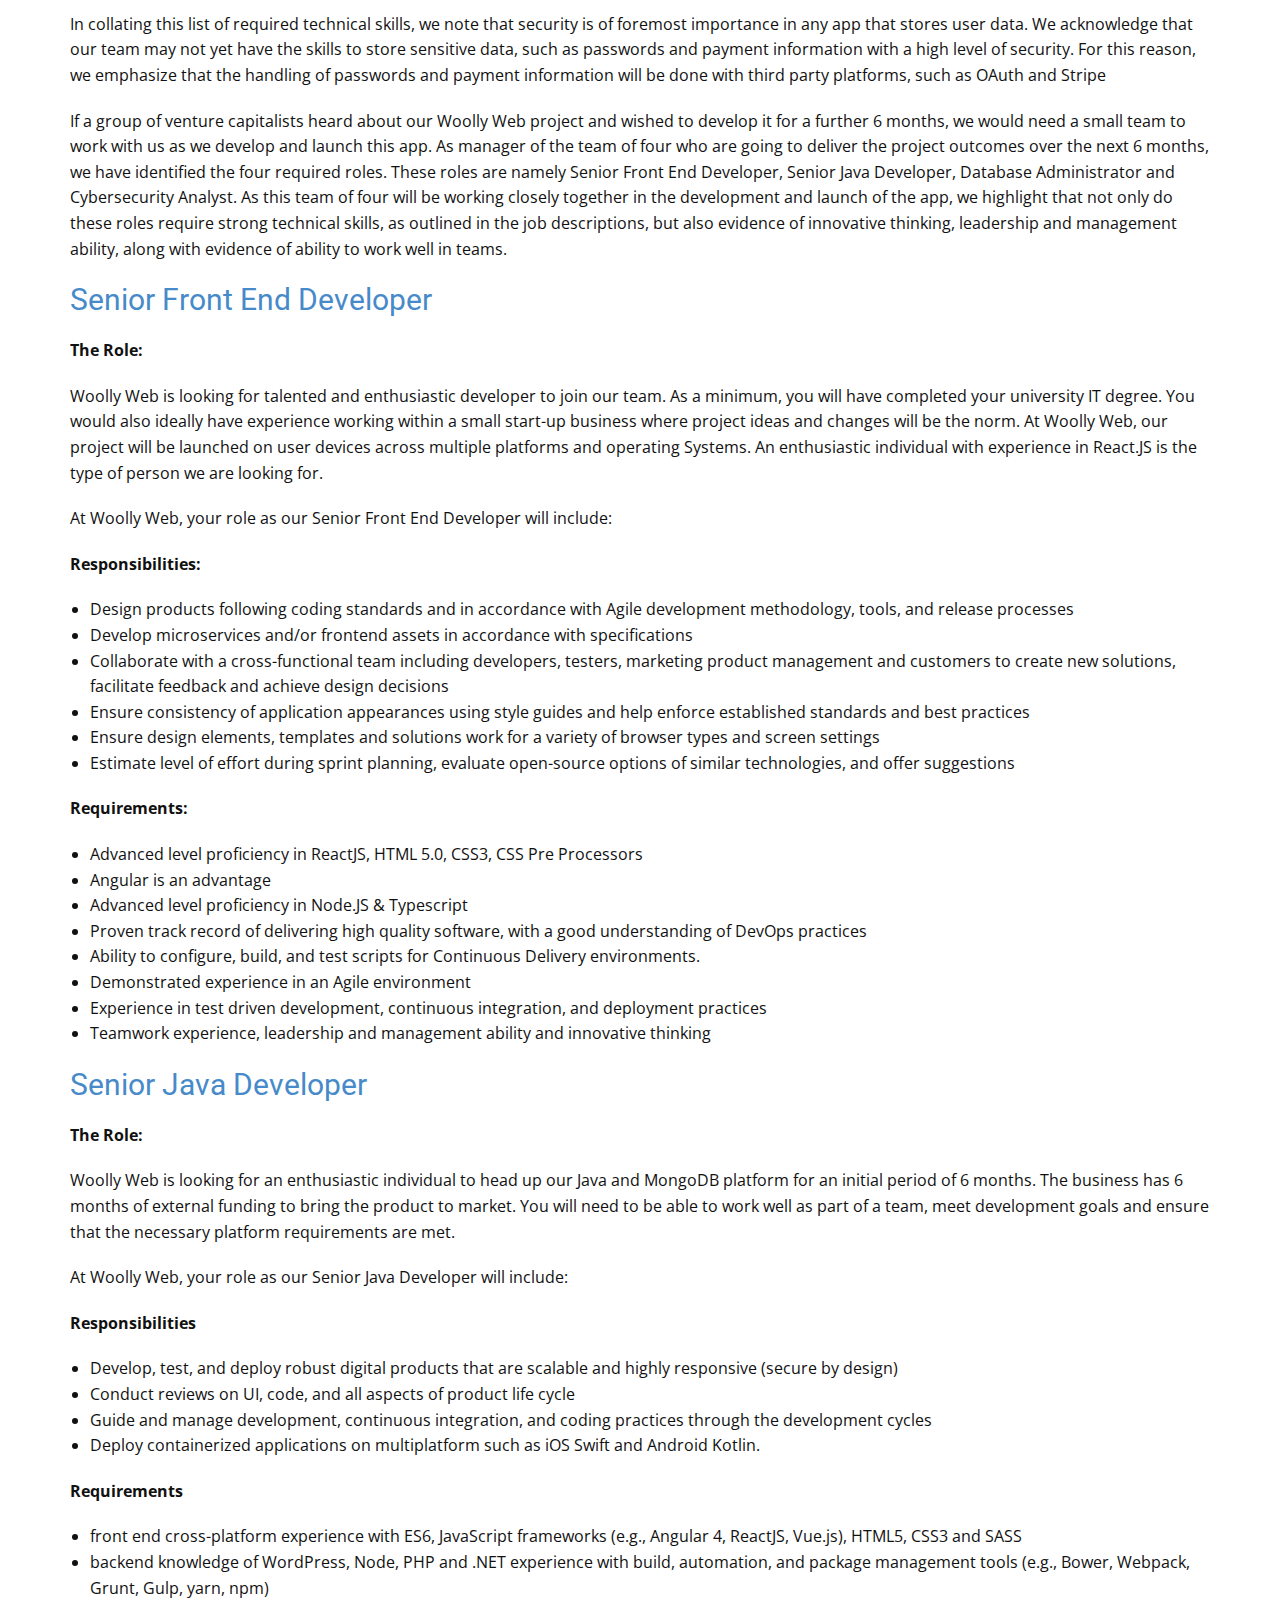
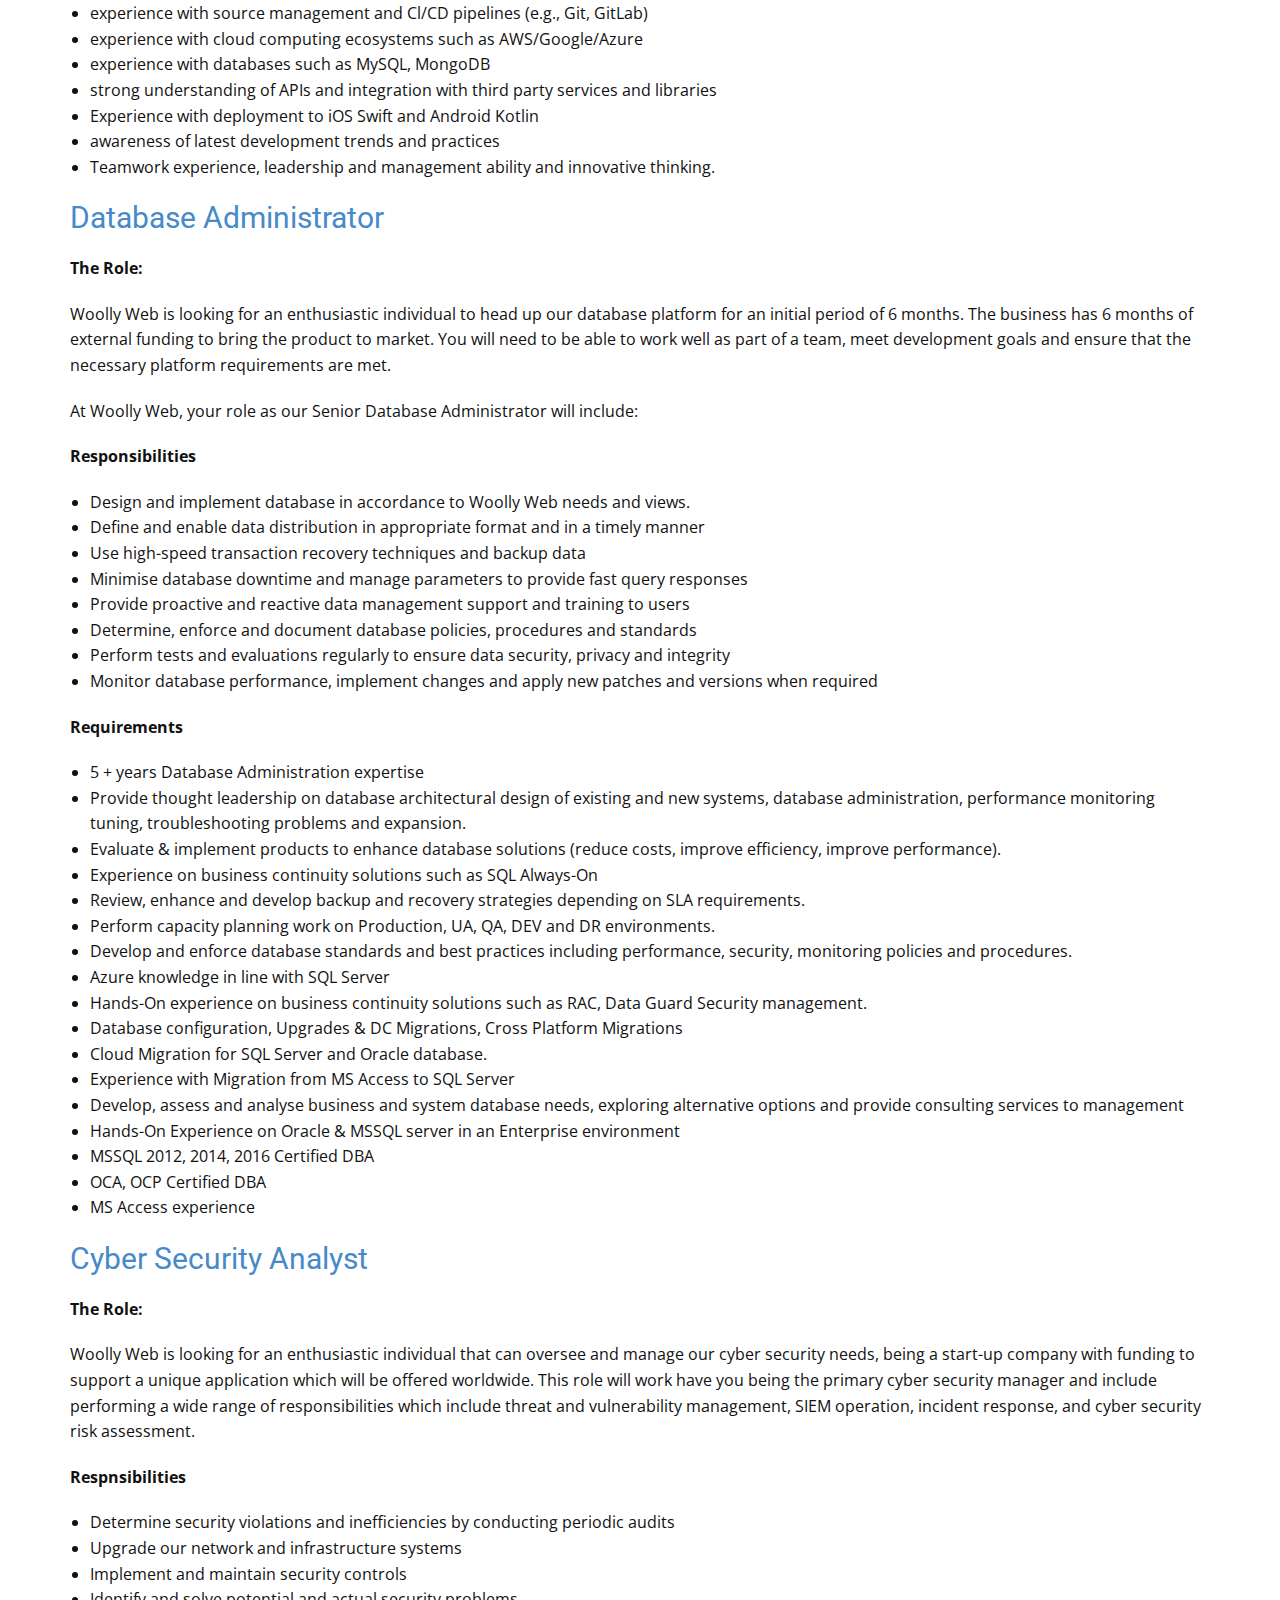
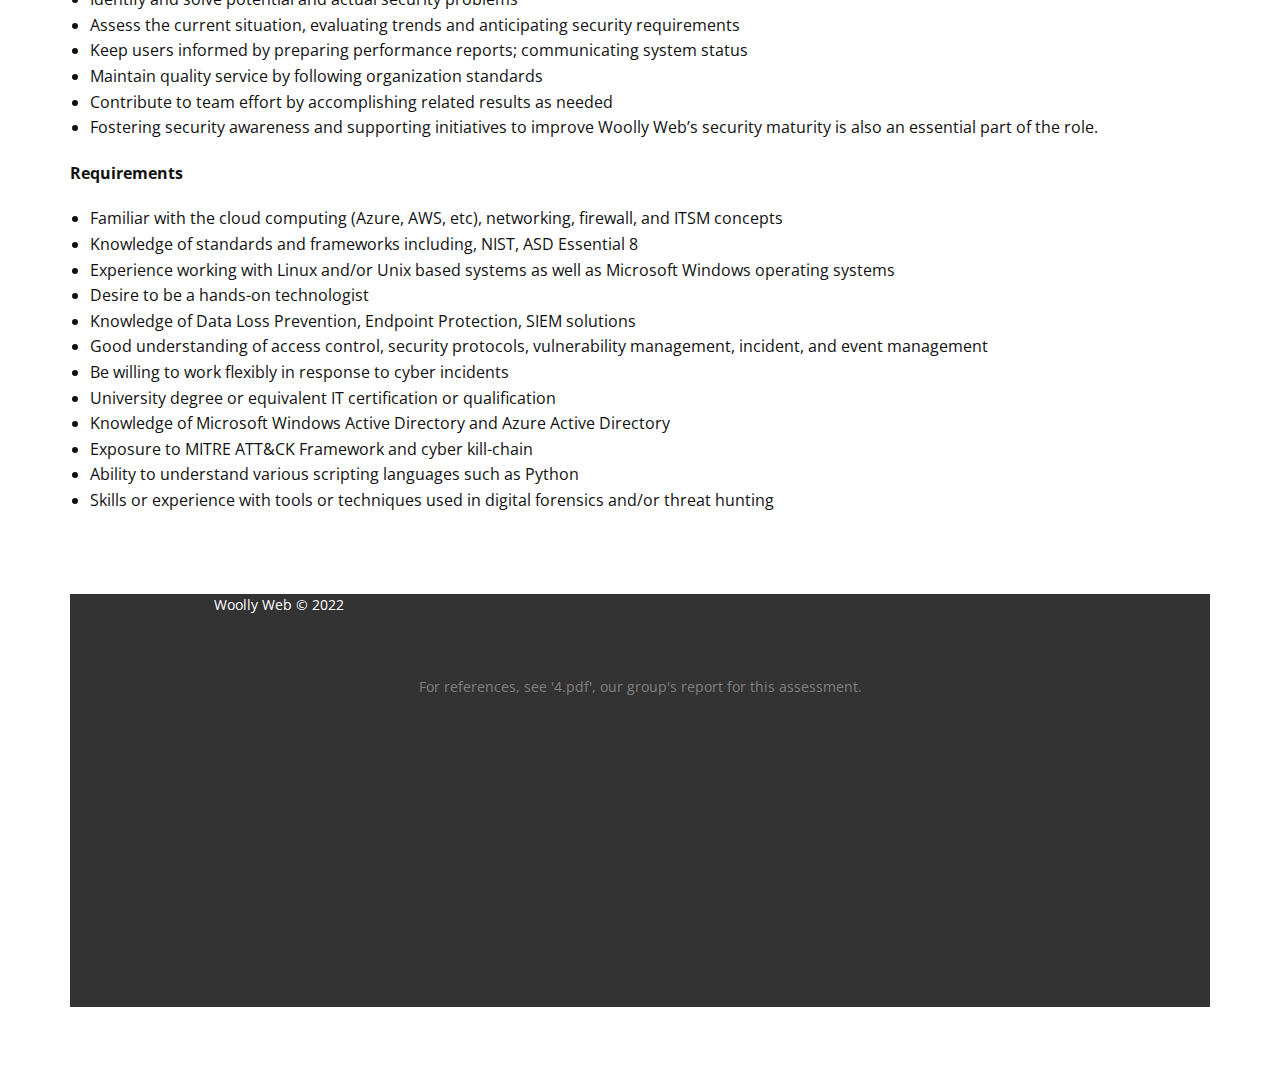
==== commit e1a35b46: "Update Ideal-Jobs.html" ====
--- a/Ideal-Jobs.html
+++ b/Ideal-Jobs.html
@@ -72,7 +72,7 @@
       </div></header>
     <section class="skrollable u-align-center u-clearfix u-image u-shading u-section-1" src="" id="sec-3788" data-image-width="1280" data-image-height="886">
       <div class="u-clearfix u-sheet u-valign-middle u-sheet-1">
-        <h1 class="u-text u-text-body-alt-color u-text-default u-title u-text-1">Ideal Jobs/Career Plans</h1>
+        <h1 class="u-text u-text-body-alt-color u-text-default u-title u-text-1">Skills and Jobs/Ideal Jobs</h1>
       </div>
     </section>
     <section class="u-clearfix u-section-2" id="sec-1d88">
@@ -167,6 +167,169 @@
 Cyber security analyst and Senior ICT Support would initially be junior based or supportive roles and require a greater skill set for working within a team-based environment. 
 From the perspective of similarity all the proposed future roles are in the IT field and each of our group members are committed to obtaining the skills required for these future goals. To achieve these career goals, the future roles will all require additional formal education and training, as well as developing skill and experience in the workplace. In addition, completion of the RMIT Bachelor of Information Technology will be of benefit to each of us in achieving our goals. 
 However, there are differences. Mitchell and Thomas, with their respective goals of Senior Game Developer and Software Engineer wish to head in the direction of IT development. In contrast, Robert, Candice and Jo, with their respective goals of Cyber Security Program Business Analyst, Cyber Security Program Business Analyst and Senior ICT Support will be focussed on the consultation element of IT. Considering these differing directions, and following the completion of Bachelor of Information Technology, formal future training will take different directions. As an example, Candice and Robert, who wish to specialise in the area of cyber security may benefit by completing a course such as a Graduate Certificate in Cyber Security. &nbsp;</p>
+
+<section class="u-align-left u-clearfix u-section-3" id="sec-acae">
+  <div class="u-clearfix u-sheet u-sheet-1">
+    <div class="fr-view u-clearfix u-rich-text u-text u-text-1">
+      <h2 style="text-align: left;">
+        <span class="u-text-palette-1-base">Skills and Jobs</span>
+</h2>
+<p>As noted, we are currently developing the Woolly Web app using GlideApps. Glide has worked very well for us in progressing our project to this stage. However, Glide does have its limitations.  &nbsp;</p>
+<p>These limitations include:   &nbsp;</p>
+<ul>
+  <li>Customisation beyond colour, text and layout is not possible with Glide, so there can be challenges in finding the right template for your needs (Glide Apps Review [Updated 2022], 2022) </li>
+  <li>Glide does not have the capacity for a 1:1 private messaging system (Glide App Review: Can You Build an App with No Code? | The Aloa Blog, 2022) </li>
+  <li>The app has refresh rates of up to 3 minutes, meaning that it can take up to 3 minutes for Glide to show new data. This means that real time features, such as a live chat probably not work with Glide (Glide App Review: Can You Build an App with No Code? | The Aloa Blog, 2022).  </li>
+</ul>
+<p>Despite these limitations, Glide is fit for purpose for the current state of the development of the Woolly Web App.  &nbsp;</p>
+<p>However, if a group of venture capitalists heard about our Woolly Web project and were so impressed that they wished to develop it for a further 6 months, Glide may have limited application.  &nbsp;</p>
+<p>Therefore, to take the development of this app further, the technical skills that Woolly Web would require include:  &nbsp;</p>
+<ul>
+  <li>HTML/CSS</li>
+  <li>JavaScript</li>
+  <li>JavaScript libraries </li>
+  <li>React.js </li>
+  <li>Node.js </li>
+  <li>Express.js </li>
+  <li>MongoDB </li>
+  <li>Database structuring/engineering </li>
+  <li>Database and backend security </li>
+  <li>Frontend design </li>
+  <li>Knowledge of cloud computing services </li>
+  <li>API structure (REST) </li>
+  <li>API usage </li>
+  <li>Email services (Mailchimp) </li>
+  <li>Oauth 2.0 </li>
+  <li>Payment API (application program interface) </li>
+  <li>Apple Swift (Apple iOS) </li>
+  <li>Android Kotlin (Android OS) </li>
+</ul>
+<p>In collating this list of required technical skills, we note that security is of foremost importance in any app that stores user data. We acknowledge that our team may not yet have the skills to store sensitive data, such as passwords and payment information with a high level of security. For this reason, we emphasize that the handling of passwords and payment information will be done with third party platforms, such as OAuth and Stripe   &nbsp;</p>
+<p>If a group of venture capitalists heard about our Woolly Web project and wished to develop it for a further 6 months, we would need a small team to work with us as we develop and launch this app. As manager of the team of four who are going to deliver the project outcomes over the next 6 months, we have identified the four required roles. These roles are namely Senior Front End Developer, Senior Java Developer, Database Administrator and Cybersecurity Analyst. As this team of four will be working closely together in the development and launch of the app, we highlight that not only do these roles require strong technical skills, as outlined in the job descriptions, but also evidence of innovative thinking, leadership and management ability, along with evidence of ability to work well in teams.  &nbsp;</p>
+
+<h3>
+  <span class="u-text-palette-1-base">Senior Front End Developer &nbsp;</span>
+</h3> 
+<p><b>The Role:</b>  &nbsp;</p>
+<p>Woolly Web is looking for talented and enthusiastic developer to join our team. As a minimum, you will have completed your university IT degree. You would also ideally have experience working within a small start-up business where project ideas and changes will be the norm. At Woolly Web, our project will be launched on user devices across multiple platforms and operating Systems. An enthusiastic individual with experience in React.JS is the type of person we are looking for.  &nbsp;</p>
+<p>At Woolly Web, your role as our Senior Front End Developer will include:  &nbsp;</p>
+<p><b>Responsibilities:</b>  &nbsp;</p>
+<ul>
+  <li>Design products following coding standards and in accordance with Agile development methodology, tools, and release processes  </li>
+  <li>Develop microservices and/or frontend assets in accordance with specifications </li>
+  <li>Collaborate with a cross-functional team including developers, testers, marketing product management and customers to create new solutions, facilitate feedback and achieve design decisions  </li>
+  <li>Ensure consistency of application appearances using style guides and help enforce established standards and best practices </li>
+  <li>Ensure design elements, templates and solutions work for a variety of browser types and screen settings </li>
+  <li>Estimate level of effort during sprint planning, evaluate open-source options of similar technologies, and offer suggestions </li>
+</ul>
+<p><b>Requirements: </b>  &nbsp;</p>
+<ul>
+  <li>Advanced level proficiency in ReactJS, HTML 5.0, CSS3, CSS Pre Processors   </li>
+  <li>Angular is an advantage </li>
+  <li>Advanced level proficiency in Node.JS & Typescript  </li>
+  <li>Proven track record of delivering high quality software, with a good understanding of DevOps practices </li>
+  <li>Ability to configure, build, and test scripts for Continuous Delivery environments.  </li>
+  <li>Demonstrated experience in an Agile environment  </li>
+  <li>Experience in test driven development, continuous integration, and deployment practices </li>
+  <li>Teamwork experience, leadership and management ability and innovative thinking </li>
+</ul>
+
+<h3>
+  <span class="u-text-palette-1-base">Senior Java Developer  &nbsp;</span>
+</h3> 
+<p><b>The Role:</b>  &nbsp;</p>
+<p>Woolly Web is looking for an enthusiastic individual to head up our Java and MongoDB platform for an initial period of 6 months. The business has 6 months of external funding to bring the product to market. You will need to be able to work well as part of a team, meet development goals and ensure that the necessary platform requirements are met.  &nbsp;</p>
+<p>At Woolly Web, your role as our Senior Java Developer will include:  &nbsp;</p>
+<p><b>Responsibilities </b>  &nbsp;</p>
+<ul>
+  <li>Develop, test, and deploy robust digital products that are scalable and highly responsive (secure by design)   </li>
+  <li>Conduct reviews on UI, code, and all aspects of product life cycle  </li>
+  <li>Guide and manage development, continuous integration, and coding practices through the development cycles  </li>
+  <li>Deploy containerized applications on multiplatform such as iOS Swift and Android Kotlin.  </li>
+</ul>
+<p><b>Requirements </b>  &nbsp;</p>
+<ul>
+  <li>front end cross-platform experience with ES6, JavaScript frameworks (e.g., Angular 4, ReactJS, Vue.js), HTML5, CSS3 and SASS  </li>
+  <li>backend knowledge of WordPress, Node, PHP and .NET experience with build, automation, and package management tools (e.g., Bower, Webpack, Grunt, Gulp, yarn, npm) </li>
+  <li>experience with source management and Cl/CD pipelines (e.g., Git, GitLab)   </li>
+  <li>experience with cloud computing ecosystems such as AWS/Google/Azure  </li>
+  <li>experience with databases such as MySQL, MongoDB  </li>
+  <li>strong understanding of APIs and integration with third party services and libraries </li>
+  <li>Experience with deployment to iOS Swift and Android Kotlin  </li>
+  <li>awareness of latest development trends and practices  </li>
+  <li>Teamwork experience, leadership and management ability and innovative thinking. </li>
+</ul>
+
+<h3>
+  <span class="u-text-palette-1-base">Database Administrator  &nbsp;</span>
+</h3> 
+<p><b>The Role: </b>  &nbsp;</p>
+<p>Woolly Web is looking for an enthusiastic individual to head up our database platform for an initial period of 6 months. The business has 6 months of external funding to bring the product to market. You will need to be able to work well as part of a team, meet development goals and ensure that the necessary platform requirements are met.  &nbsp;</p>
+<p>At Woolly Web, your role as our Senior Database Administrator will include:  &nbsp;</p>
+<p><b>Responsibilities </b>  &nbsp;</p>
+<ul>
+  <li>Design and implement database in accordance to Woolly Web needs and views.  </li>
+  <li>Define and enable data distribution in appropriate format and in a timely manner </li>
+  <li>Use high-speed transaction recovery techniques and backup data    </li>
+  <li>Minimise database downtime and manage parameters to provide fast query responses   </li>
+  <li>Provide proactive and reactive data management support and training to users   </li>
+  <li>Determine, enforce and document database policies, procedures and standards  </li>
+  <li>Perform tests and evaluations regularly to ensure data security, privacy and integrity   </li>
+  <li>Monitor database performance, implement changes and apply new patches and versions when required   </li>
+</ul>
+<p><b>Requirements  </b>  &nbsp;</p>
+<ul>
+  <li>5 + years Database Administration expertise   </li>
+  <li>Provide thought leadership on database architectural design of existing and new systems, database administration, performance monitoring tuning, troubleshooting problems and expansion.  </li>
+  <li>Evaluate & implement products to enhance database solutions (reduce costs, improve efficiency, improve performance).    </li>
+  <li>Experience on business continuity solutions such as SQL Always-On   </li>
+  <li>Review, enhance and develop backup and recovery strategies depending on SLA requirements.   </li>
+  <li>Perform capacity planning work on Production, UA, QA, DEV and DR environments.   </li>
+  <li>Develop and enforce database standards and best practices including performance, security, monitoring policies and procedures.   </li>
+  <li>Azure knowledge in line with SQL Server    </li>
+  <li>Hands-On experience on business continuity solutions such as RAC, Data Guard Security management. </li>
+  <li>Database configuration, Upgrades & DC Migrations, Cross Platform Migrations </li>
+  <li>Cloud Migration for SQL Server and Oracle database. </li>
+  <li>Experience with Migration from MS Access to SQL Server </li>
+  <li>Develop, assess and analyse business and system database needs, exploring alternative options and provide consulting services to management </li>
+  <li>Hands-On Experience on Oracle & MSSQL server in an Enterprise environment </li>
+  <li>MSSQL 2012, 2014, 2016 Certified DBA </li>
+  <li>OCA, OCP Certified DBA </li>
+  <li>MS Access experience </li>
+</ul>
+
+<h3>
+  <span class="u-text-palette-1-base">Cyber Security Analyst  &nbsp;</span>
+</h3> 
+<p><b>The Role: </b>  &nbsp;</p>
+<p>Woolly Web is looking for an enthusiastic individual that can oversee and manage our cyber security needs, being a start-up company with funding to support a unique application which will be offered worldwide.  This role will work have you being the primary cyber security manager and include performing a wide range of responsibilities which include threat and vulnerability management, SIEM operation, incident response, and cyber security risk assessment.  &nbsp;</p>
+<p><b>Respnsibilities </b>  &nbsp;</p>
+<ul>
+  <li>Determine security violations and inefficiencies by conducting periodic audits   </li>
+  <li>Upgrade our network and infrastructure systems   </li>
+  <li>Implement and maintain security controls     </li>
+  <li>Identify and solve potential and actual security problems   </li>
+  <li>Assess the current situation, evaluating trends and anticipating security requirements  </li>
+  <li>Keep users informed by preparing performance reports; communicating system status   </li>
+  <li>Maintain quality service by following organization standards   </li>
+  <li>Contribute to team effort by accomplishing related results as needed   </li>
+  <li>Fostering security awareness and supporting initiatives to improve Woolly Web’s security maturity is also an essential part of the role. </li>
+</ul>
+<p><b>Requirements </b>  &nbsp;</p>
+<ul>
+  <li>Familiar with the cloud computing (Azure, AWS, etc), networking, firewall, and ITSM concepts     </li>
+  <li>Knowledge of standards and frameworks including, NIST, ASD Essential 8     </li>
+  <li>Experience working with Linux and/or Unix based systems as well as Microsoft Windows operating systems    </li>
+  <li>Desire to be a hands-on technologist  </li>
+  <li>Knowledge of Data Loss Prevention, Endpoint Protection, SIEM solutions   </li>
+  <li>Good understanding of access control, security protocols, vulnerability management, incident, and event management     </li>
+  <li>Be willing to work flexibly in response to cyber incidents  </li>
+  <li>University degree or equivalent IT certification or qualification   </li>
+  <li>Knowledge of Microsoft Windows Active Directory and Azure Active Directory  </li>
+  <li>Exposure to MITRE ATT&CK Framework and cyber kill-chain</li>
+  <li>Ability to understand various scripting languages such as Python  </li>
+  <li>Skills or experience with tools or techniques used in digital forensics and/or threat hunting  </li>
+</ul>
         </div>
       </div>
     </section>
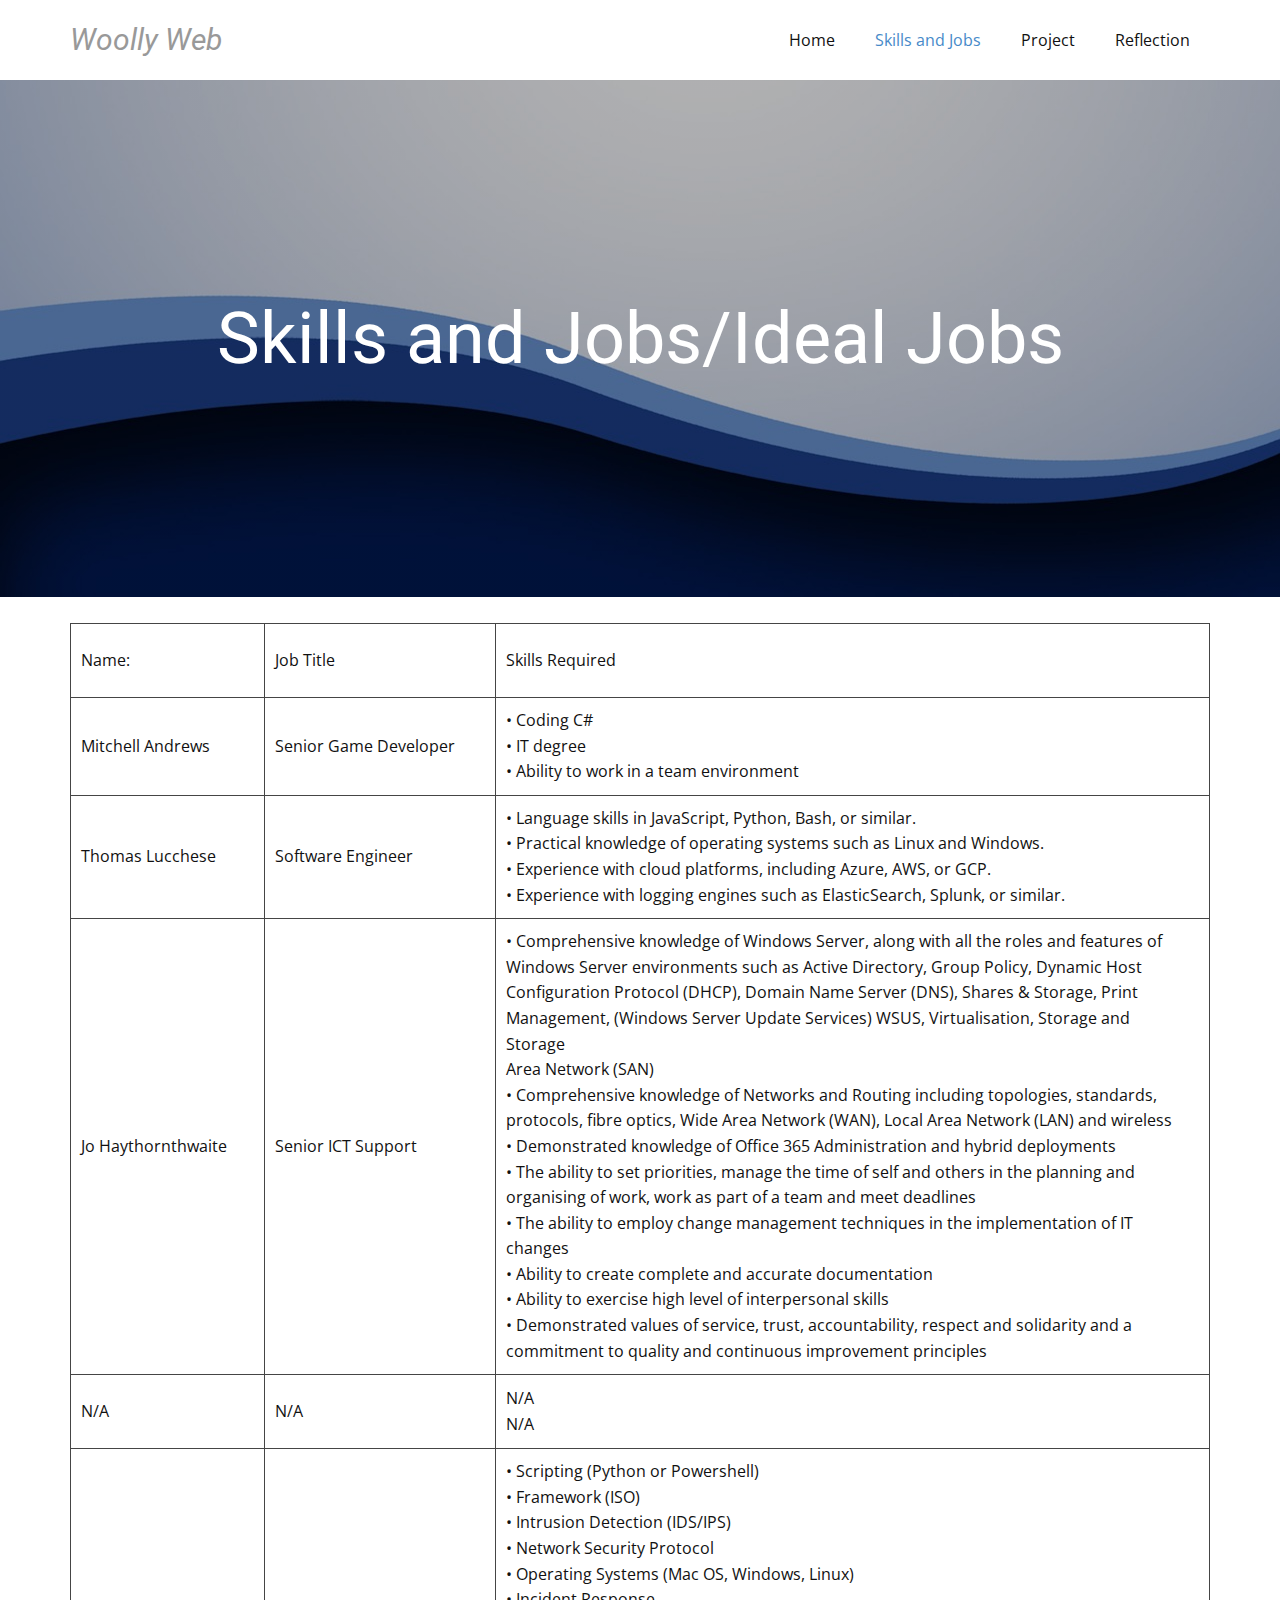
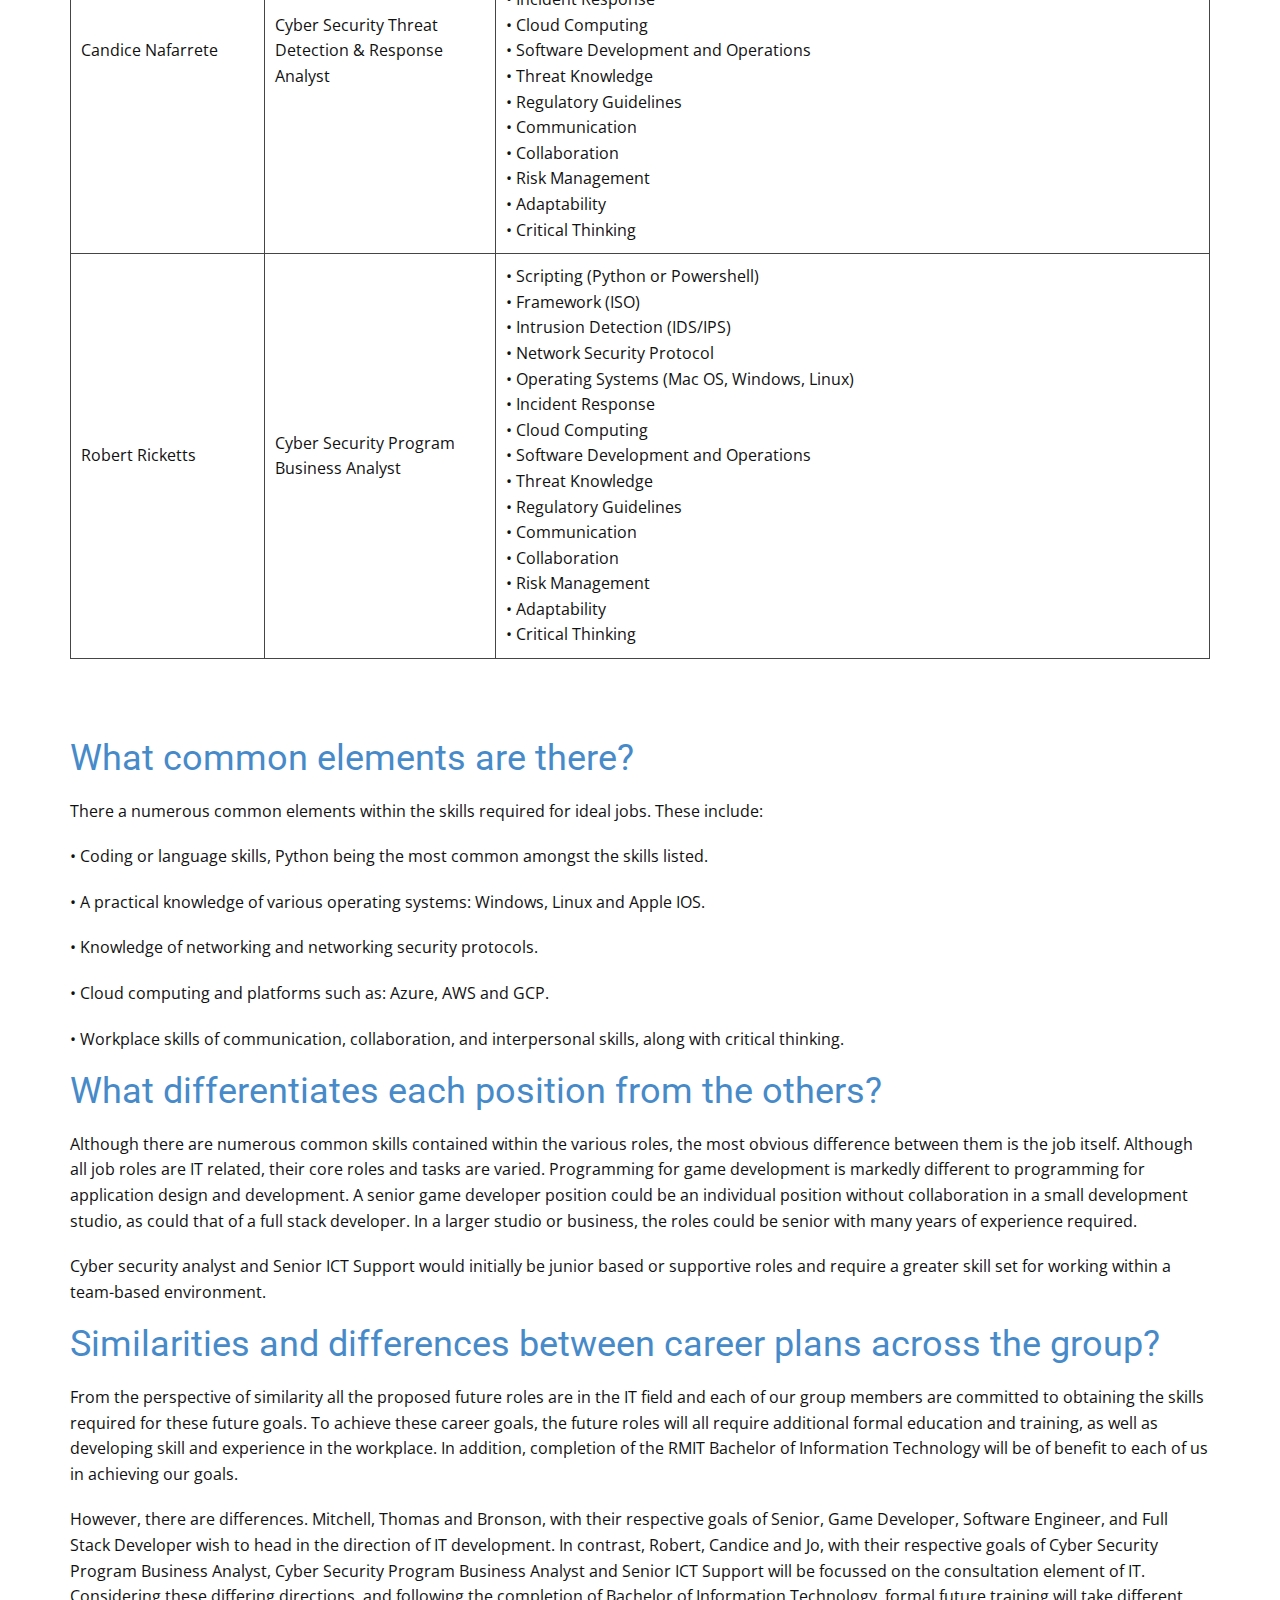
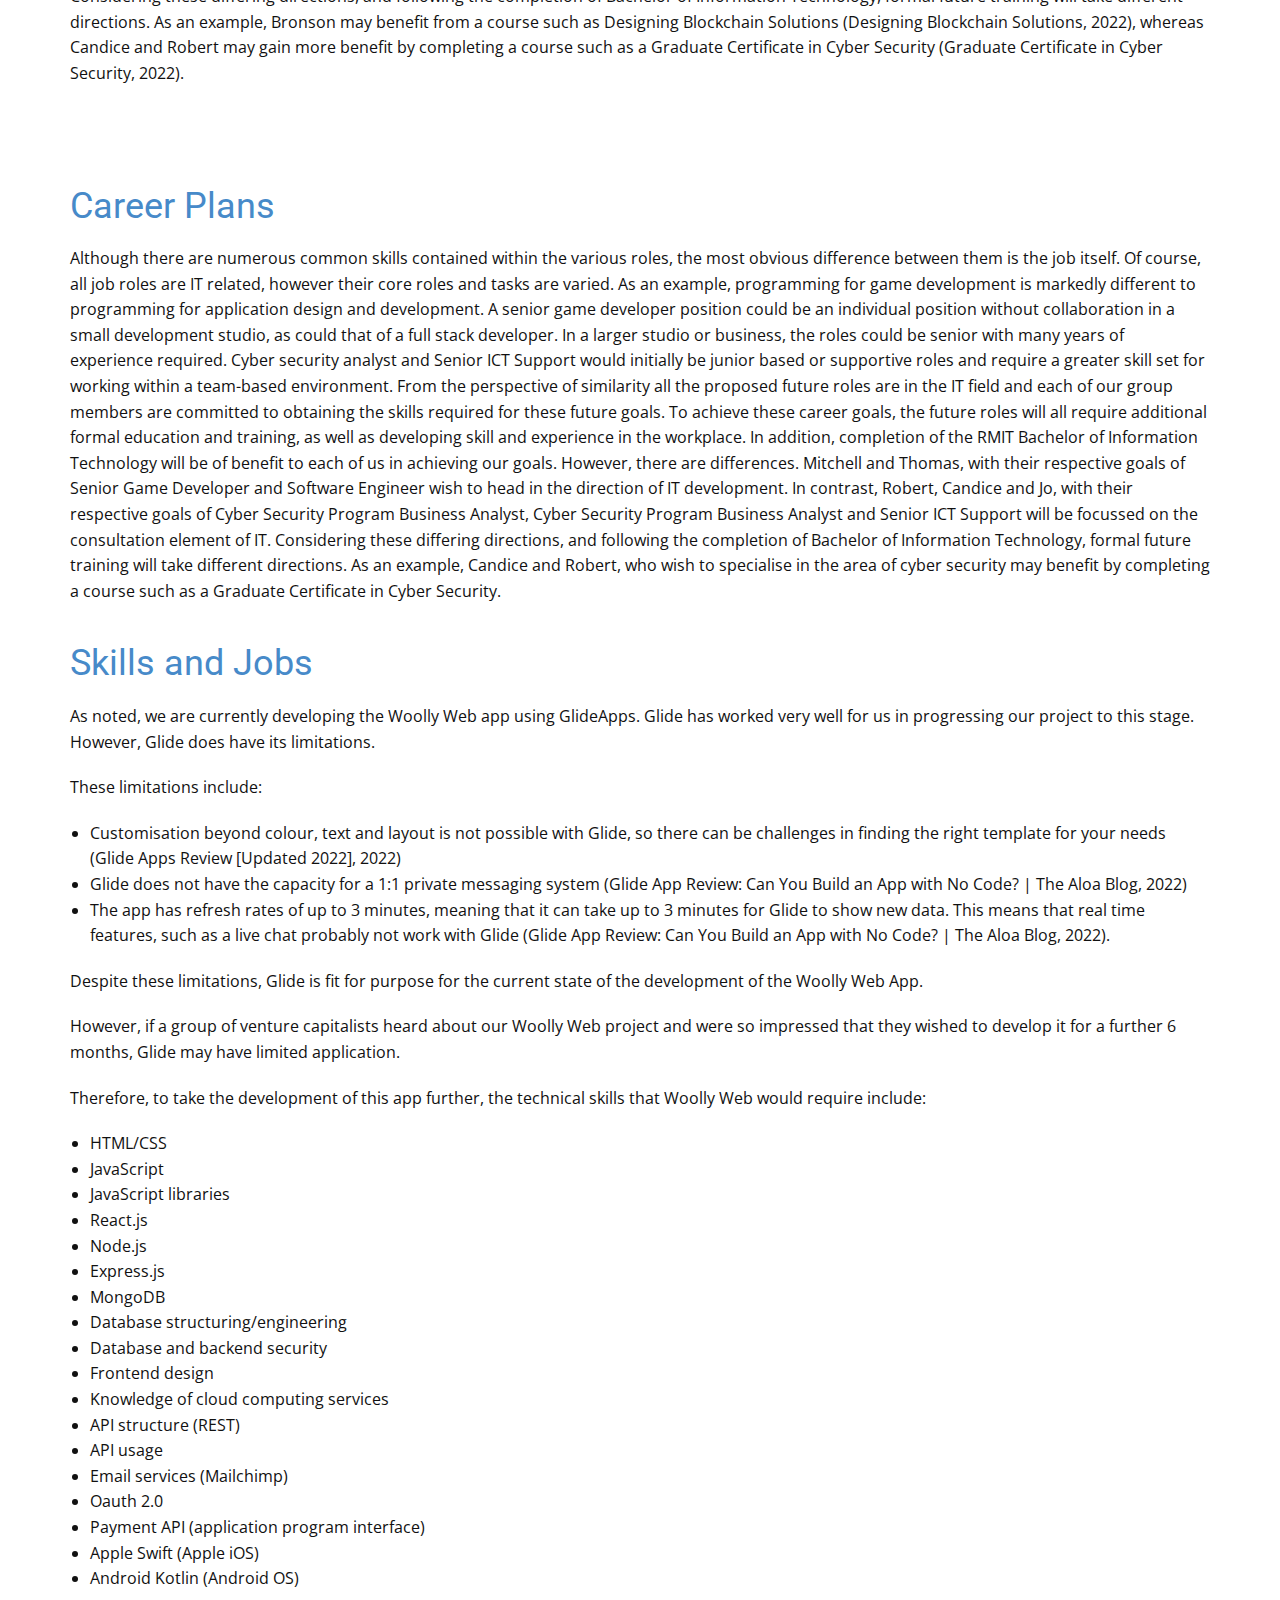
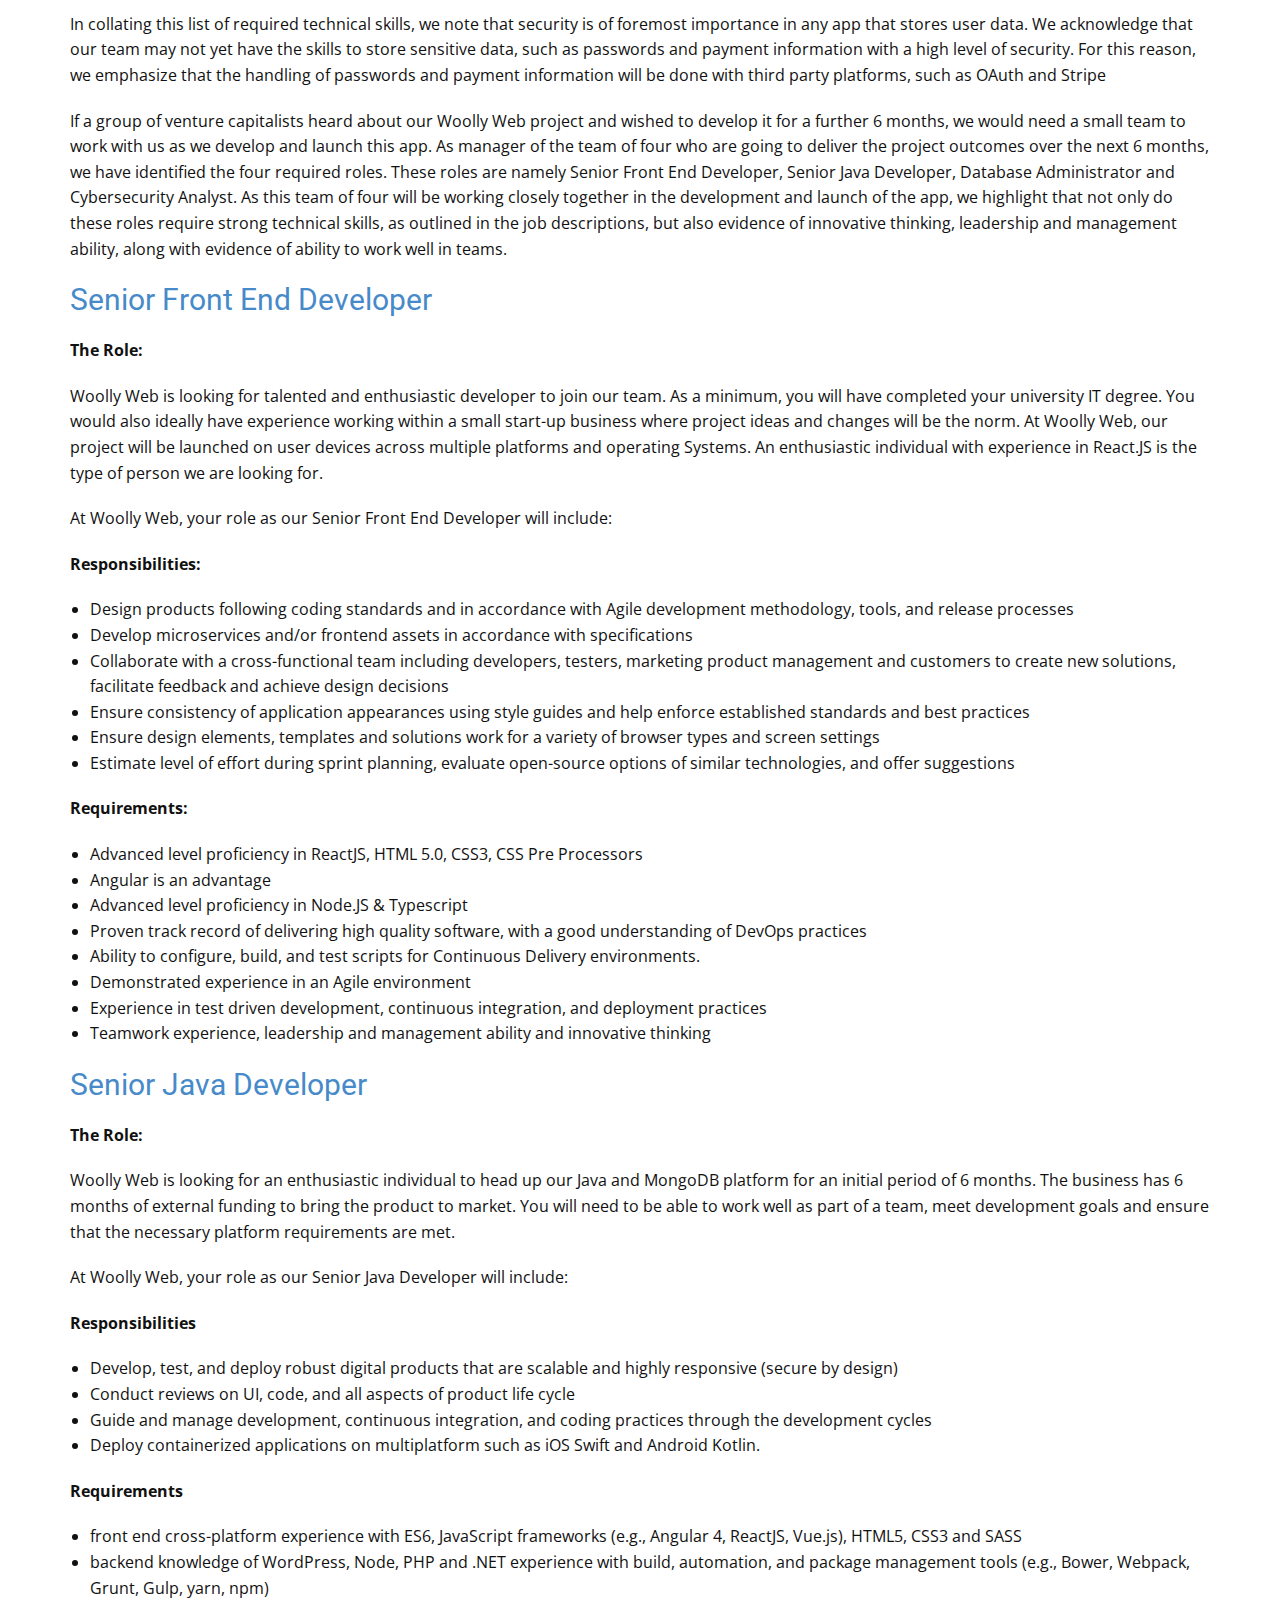
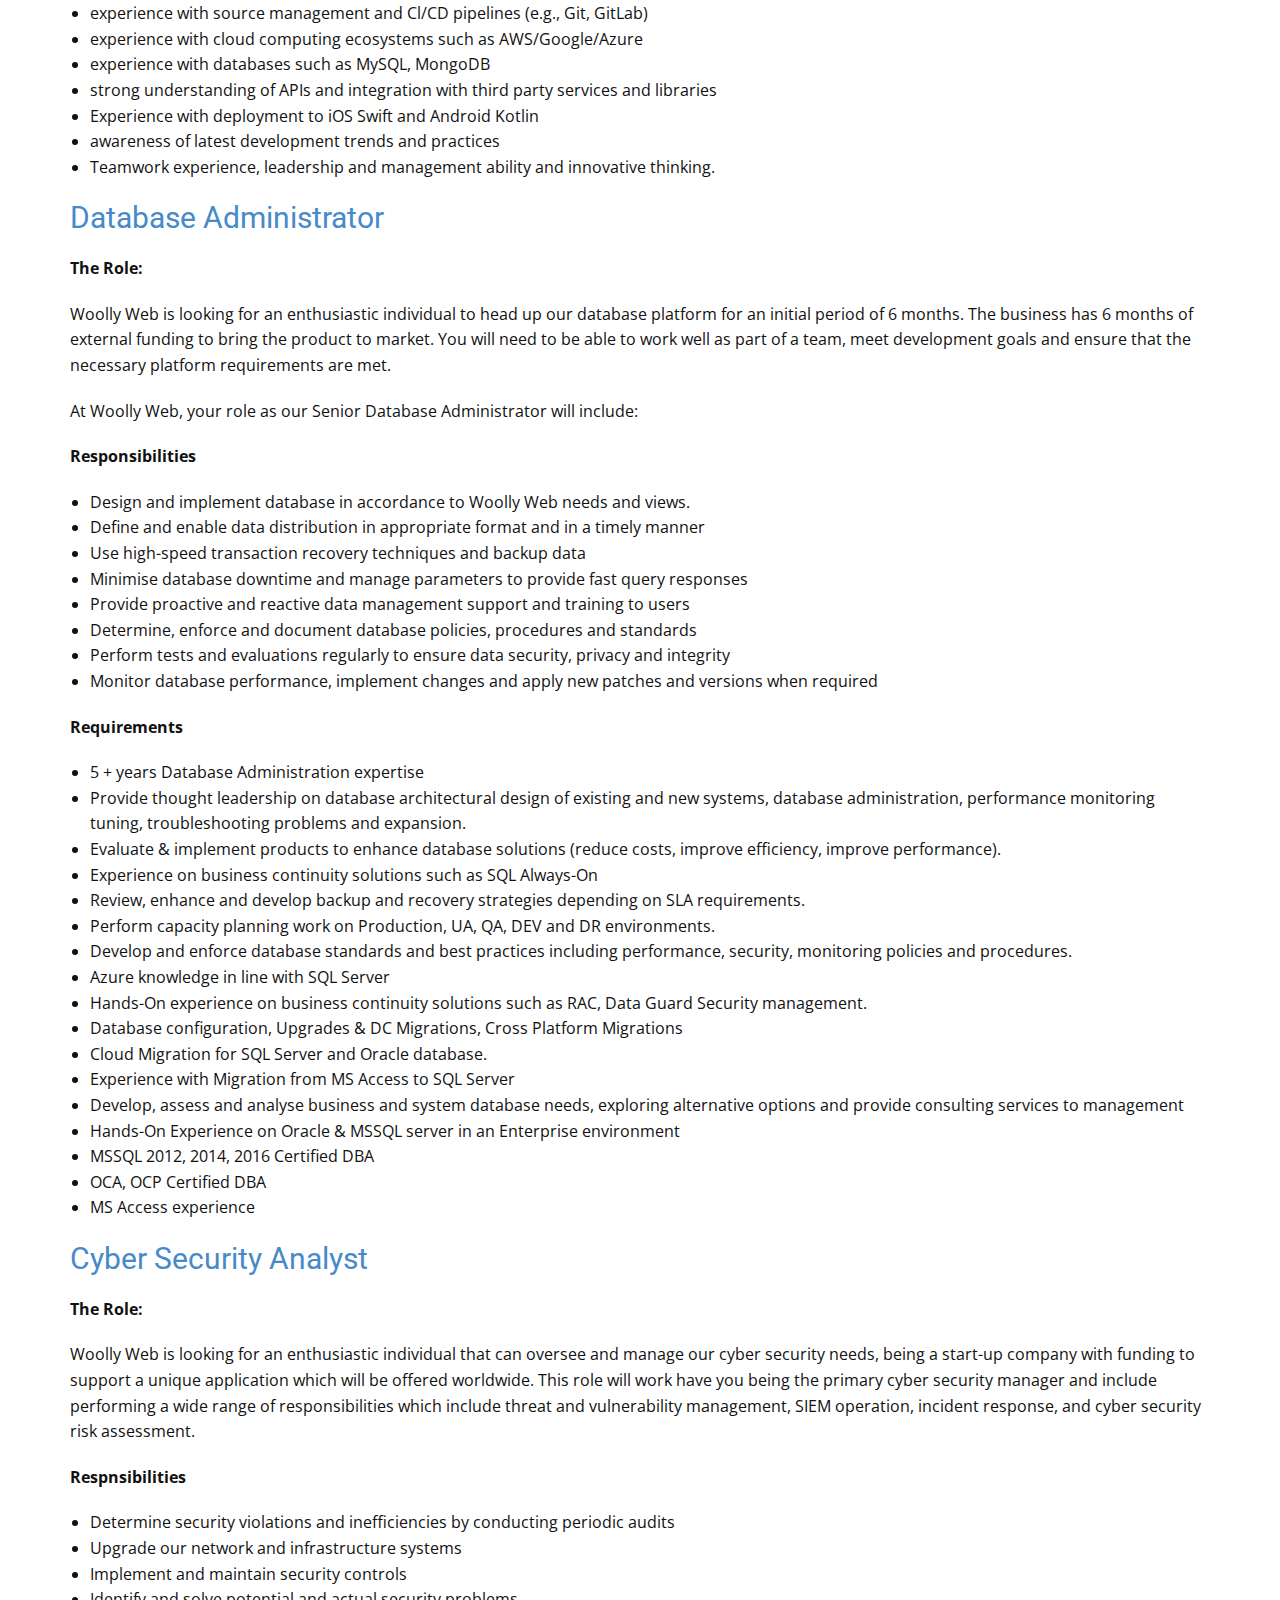
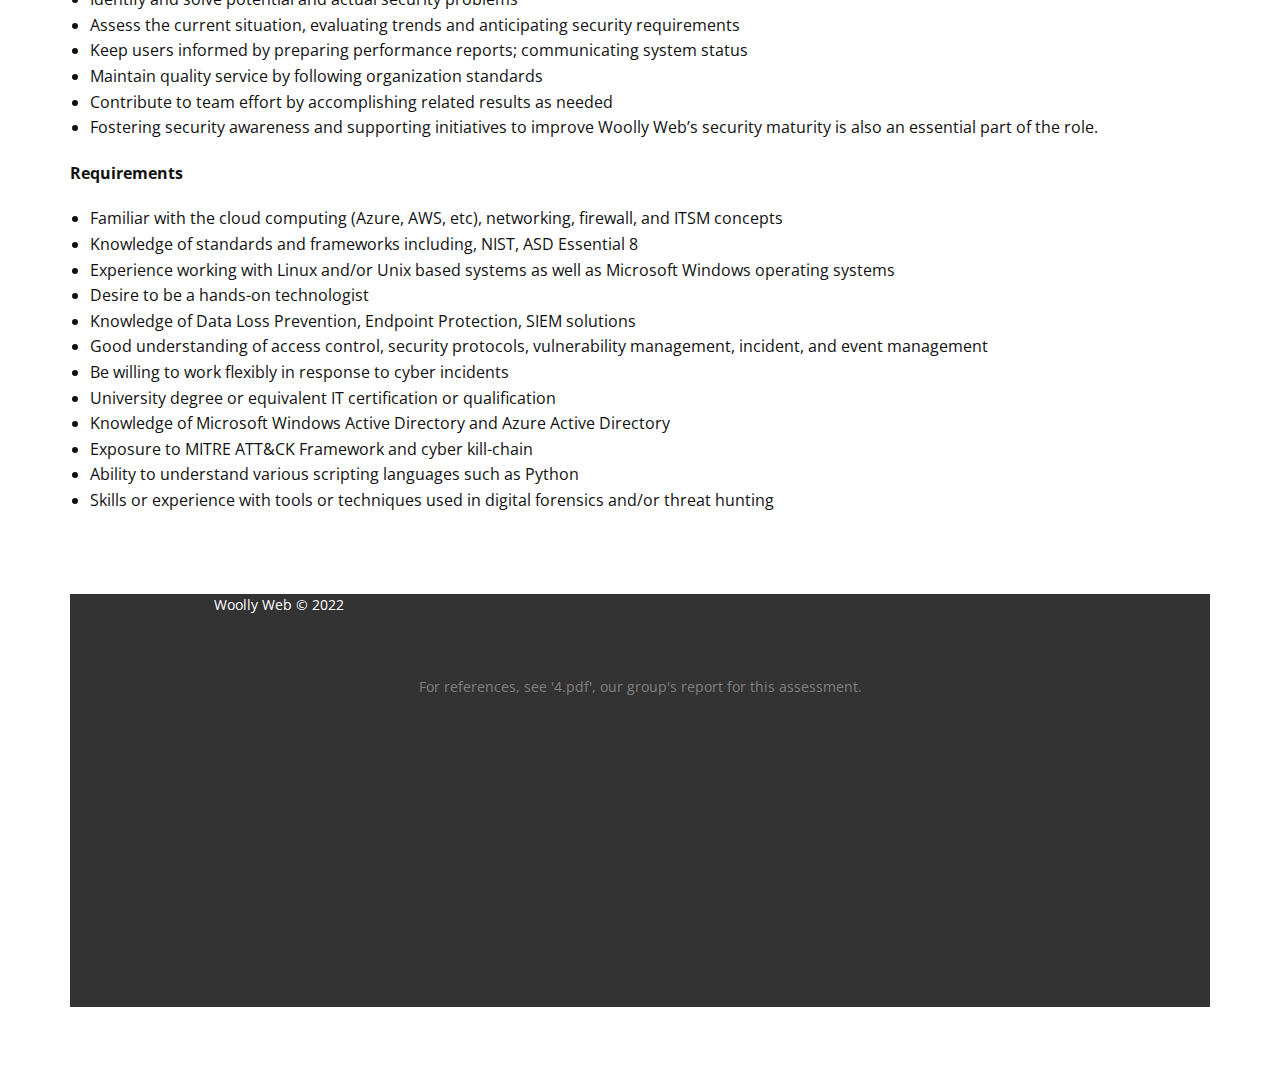
==== commit 449f6a67: "Update Ideal-Jobs.html" ====
--- a/Ideal-Jobs.html
+++ b/Ideal-Jobs.html
@@ -34,13 +34,11 @@
             </a>
           </div>
           <div class="u-custom-menu u-nav-container">
-            <ul class="u-nav u-unstyled u-nav-1"><li class="u-nav-item"><a class="u-button-style u-nav-link u-text-active-palette-1-base u-text-hover-palette-2-base" href="Home.html" style="padding: 10px 20px;">Home</a>
-</li><li class="u-nav-item"><a class="u-button-style u-nav-link u-text-active-palette-1-base u-text-hover-palette-2-base" href="Ideal-Jobs.html" style="padding: 10px 20px;">Ideal Jobs</a>
-</li><li class="u-nav-item"><a class="u-button-style u-nav-link u-text-active-palette-1-base u-text-hover-palette-2-base" href="Industry-Data.html" style="padding: 10px 20px;">Industry Data</a>
-</li><li class="u-nav-item"><a class="u-button-style u-nav-link u-text-active-palette-1-base u-text-hover-palette-2-base" href="IT-Work.html" style="padding: 10px 20px;">IT Work</a>
-</li><li class="u-nav-item"><a class="u-button-style u-nav-link u-text-active-palette-1-base u-text-hover-palette-2-base" href="Project.html" style="padding: 10px 20px;">Project</a>
-</li><li class="u-nav-item"><a class="u-button-style u-nav-link u-text-active-palette-1-base u-text-hover-palette-2-base" href="Reflection.html" style="padding: 10px 20px;">Reflection</a>
-</li><li class="u-nav-item"><a class="u-button-style u-nav-link u-text-active-palette-1-base u-text-hover-palette-2-base" href="IT-Technologies.html" style="padding: 10px 20px;">IT Technologies</a>
+            <div class="u-custom-menu u-nav-container">
+              <ul class="u-nav u-unstyled u-nav-1"><li class="u-nav-item"><a class="u-button-style u-nav-link u-text-active-palette-1-base u-text-hover-palette-2-base" href="Home.html" style="padding: 10px 20px;">Home</a>
+  </li><li class="u-nav-item"><a class="u-button-style u-nav-link u-text-active-palette-1-base u-text-hover-palette-2-base" href="Ideal-Jobs.html" style="padding: 10px 20px;">Skills and Jobs</a>
+  </li><li class="u-nav-item"><a class="u-button-style u-nav-link u-text-active-palette-1-base u-text-hover-palette-2-base" href="Project.html" style="padding: 10px 20px;">Project</a>
+  </li><li class="u-nav-item"><a class="u-button-style u-nav-link u-text-active-palette-1-base u-text-hover-palette-2-base" href="Reflection.html" style="padding: 10px 20px;">Reflection</a>
 </li></ul>
           </div>
           <div class="u-custom-menu u-nav-container-collapse">
@@ -49,7 +47,6 @@
                 <div class="u-menu-close"></div>
                 <ul class="u-align-center u-nav u-popupmenu-items u-unstyled u-nav-2"><li class="u-nav-item"><a class="u-button-style u-nav-link" href="Home.html">Home</a>
 </li><li class="u-nav-item"><a class="u-button-style u-nav-link" href="Ideal-Jobs.html">Ideal Jobs</a>
-</li><li class="u-nav-item"><a class="u-button-style u-nav-link" href="Industry-Data.html">Industry Data</a>
 </li><li class="u-nav-item"><a class="u-button-style u-nav-link" href="IT-Work.html">IT Work</a>
 </li><li class="u-nav-item"><a class="u-button-style u-nav-link" href="Project.html">Project</a>
 </li><li class="u-nav-item"><a class="u-button-style u-nav-link" href="Reflection.html">Reflection</a>
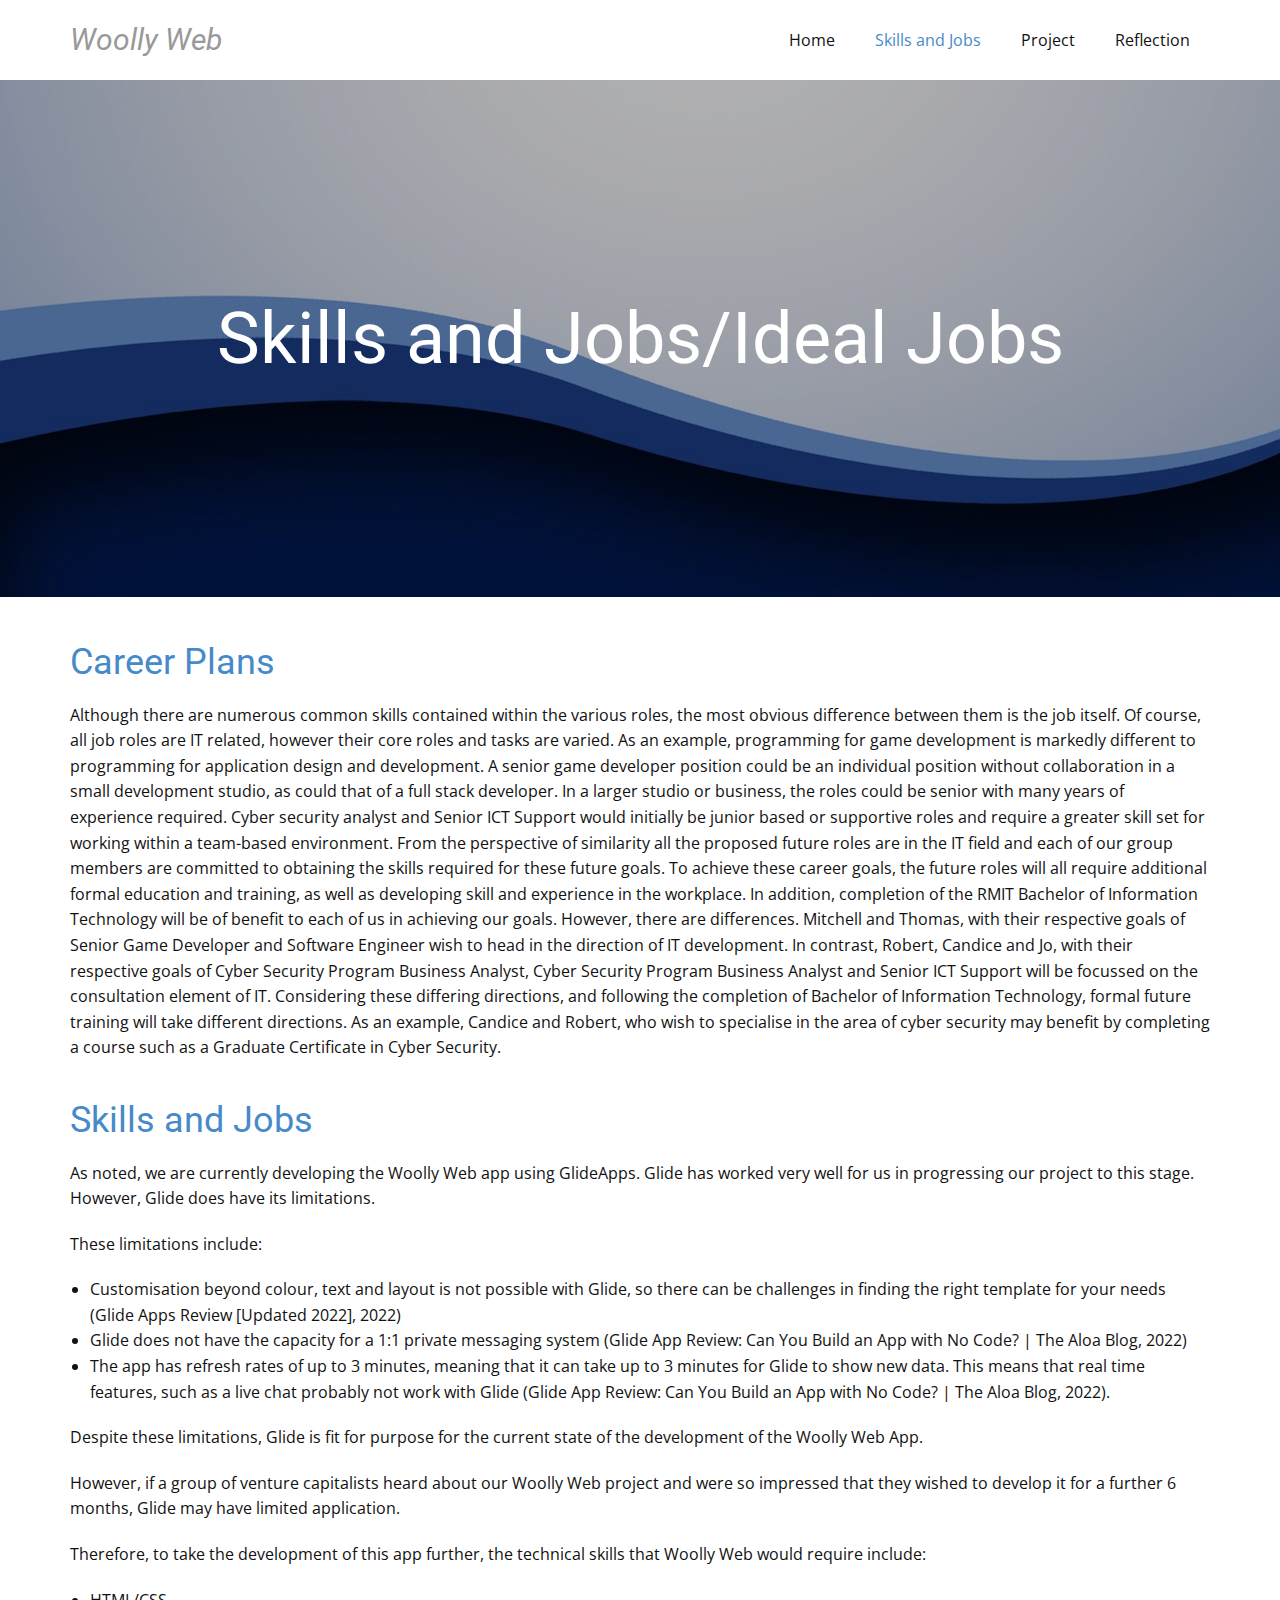
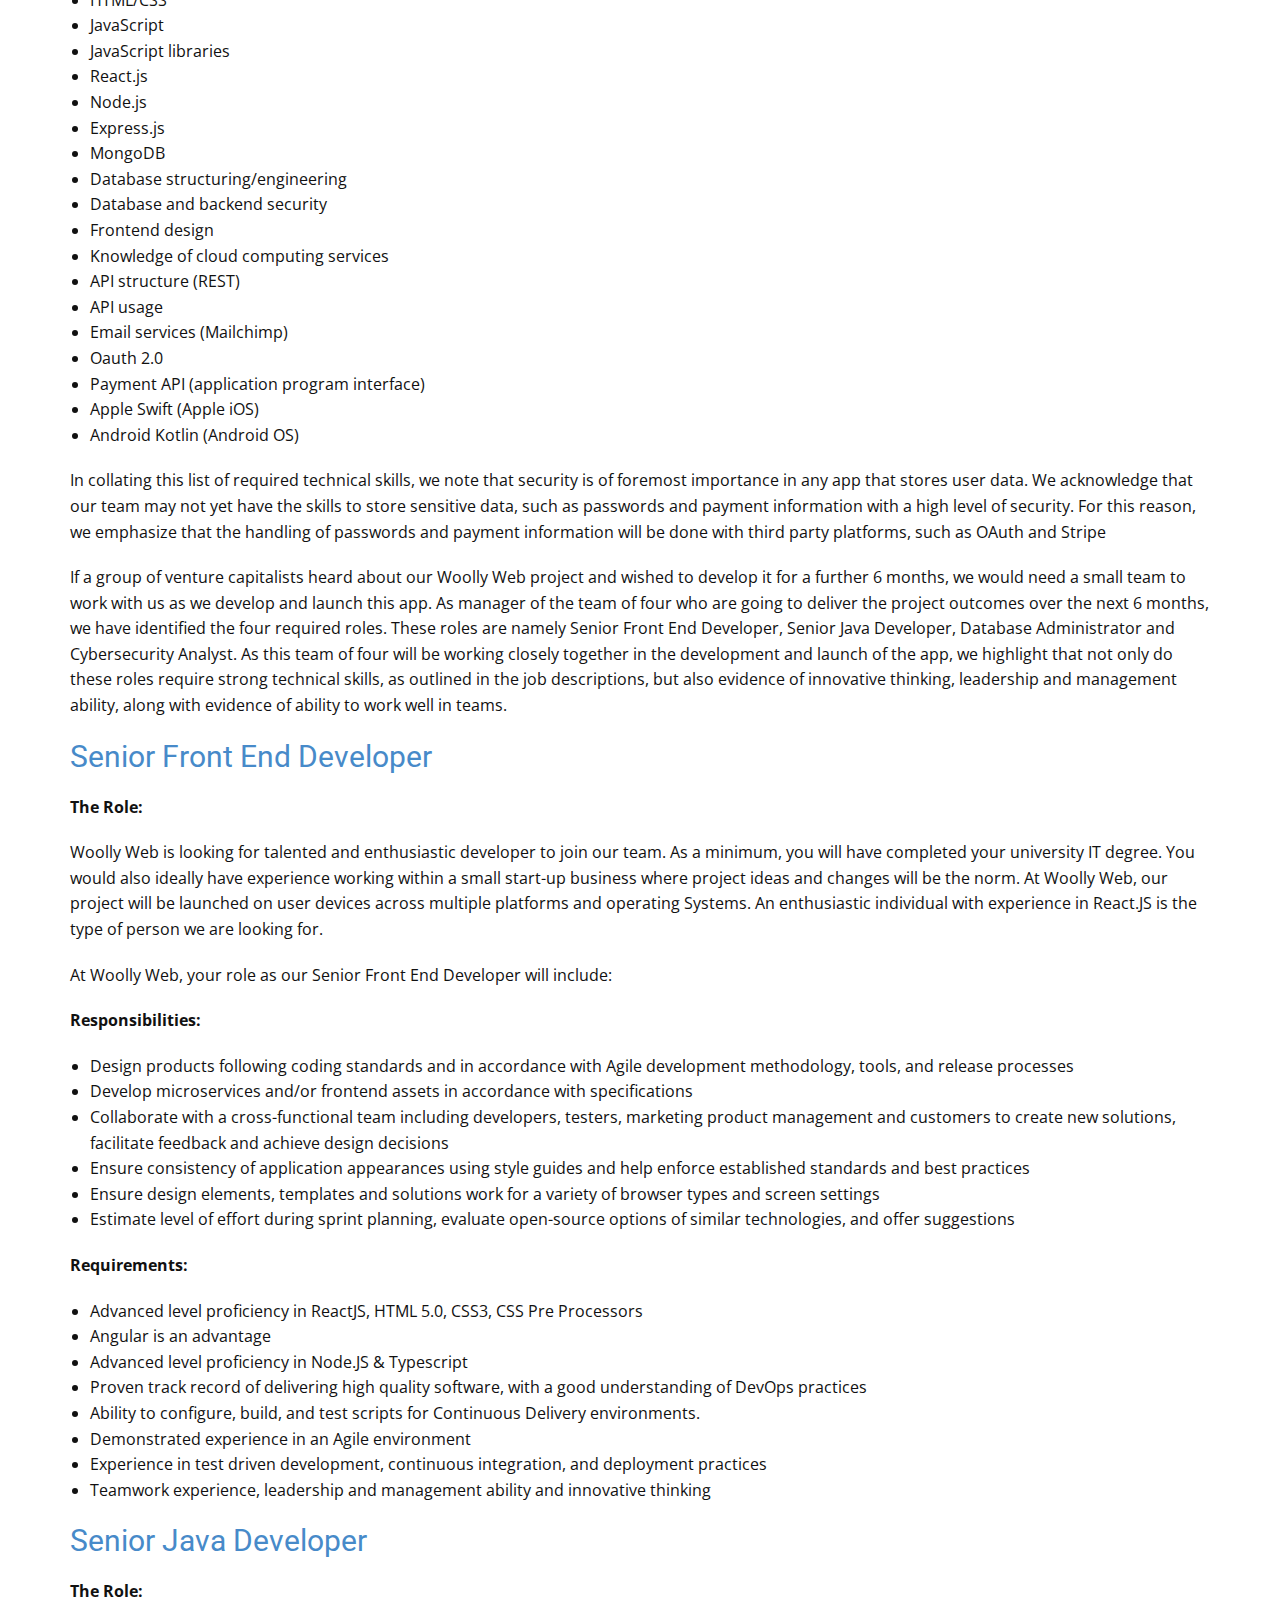
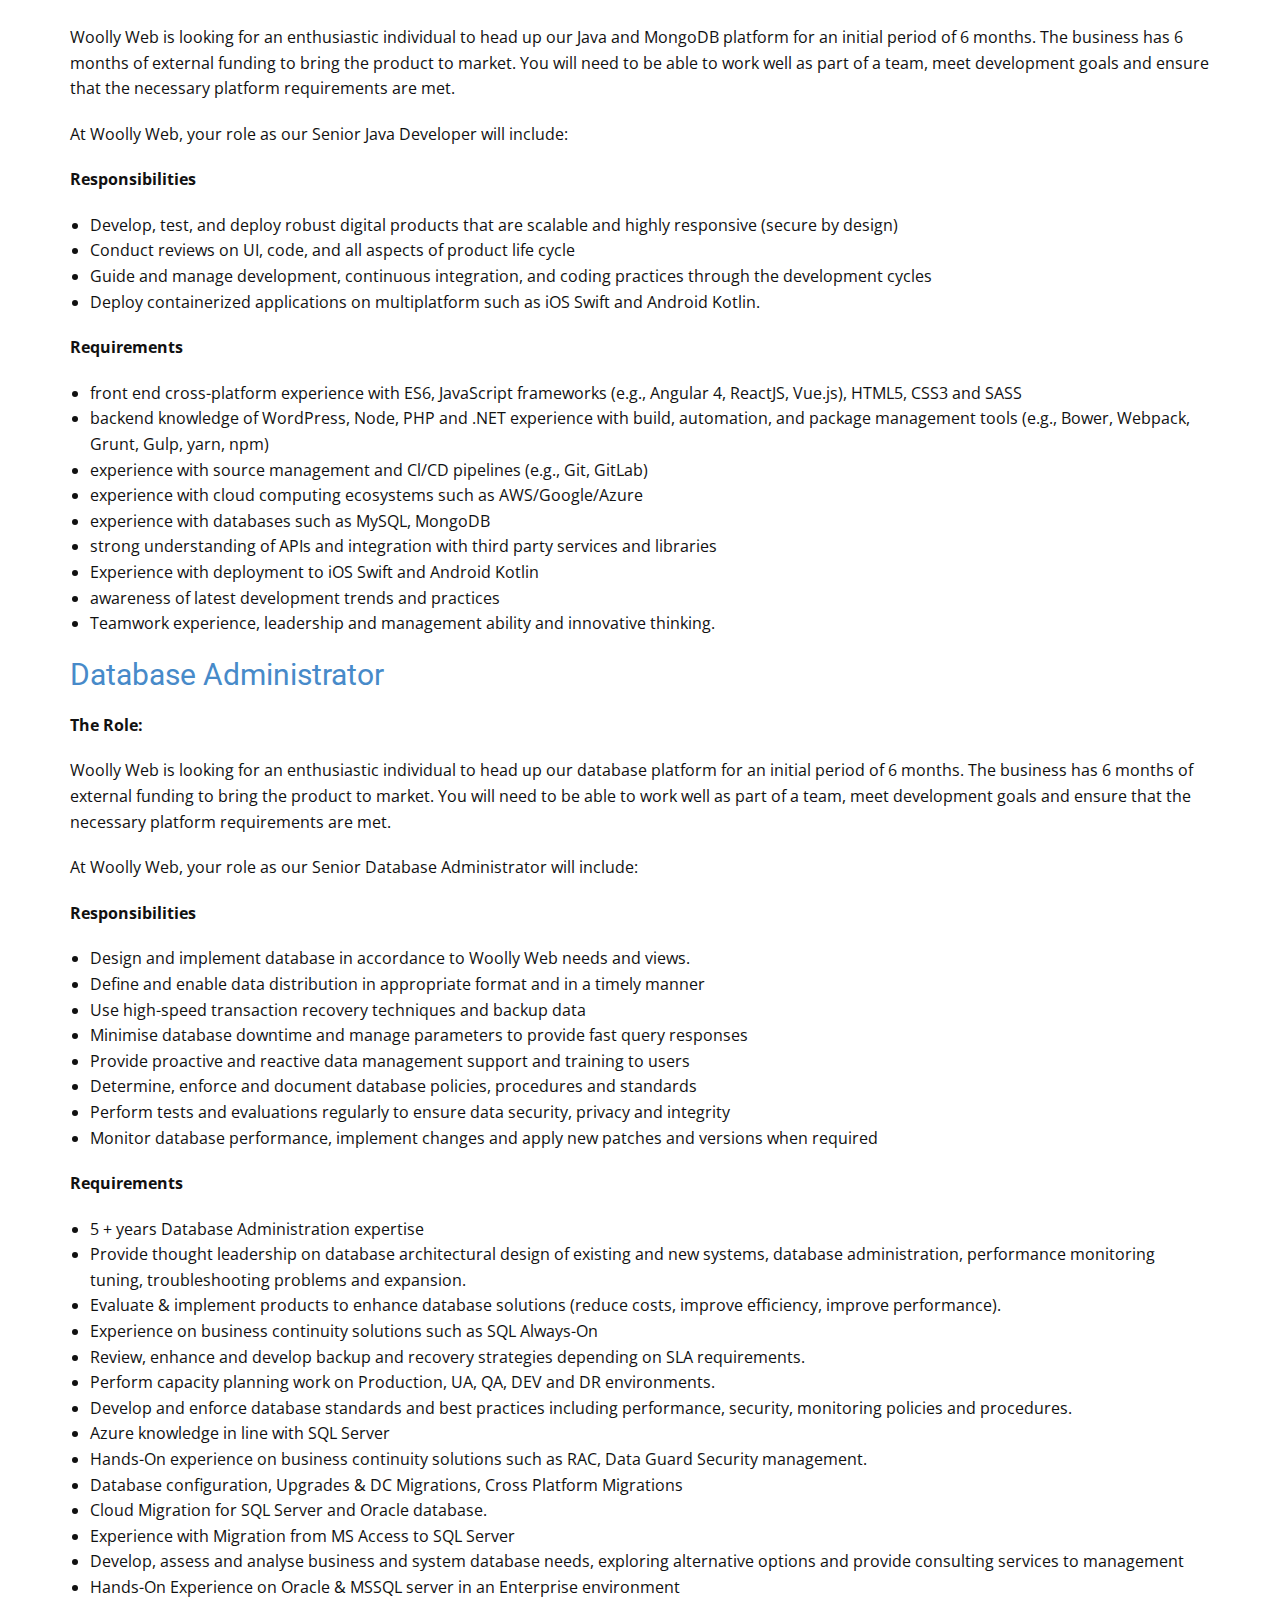
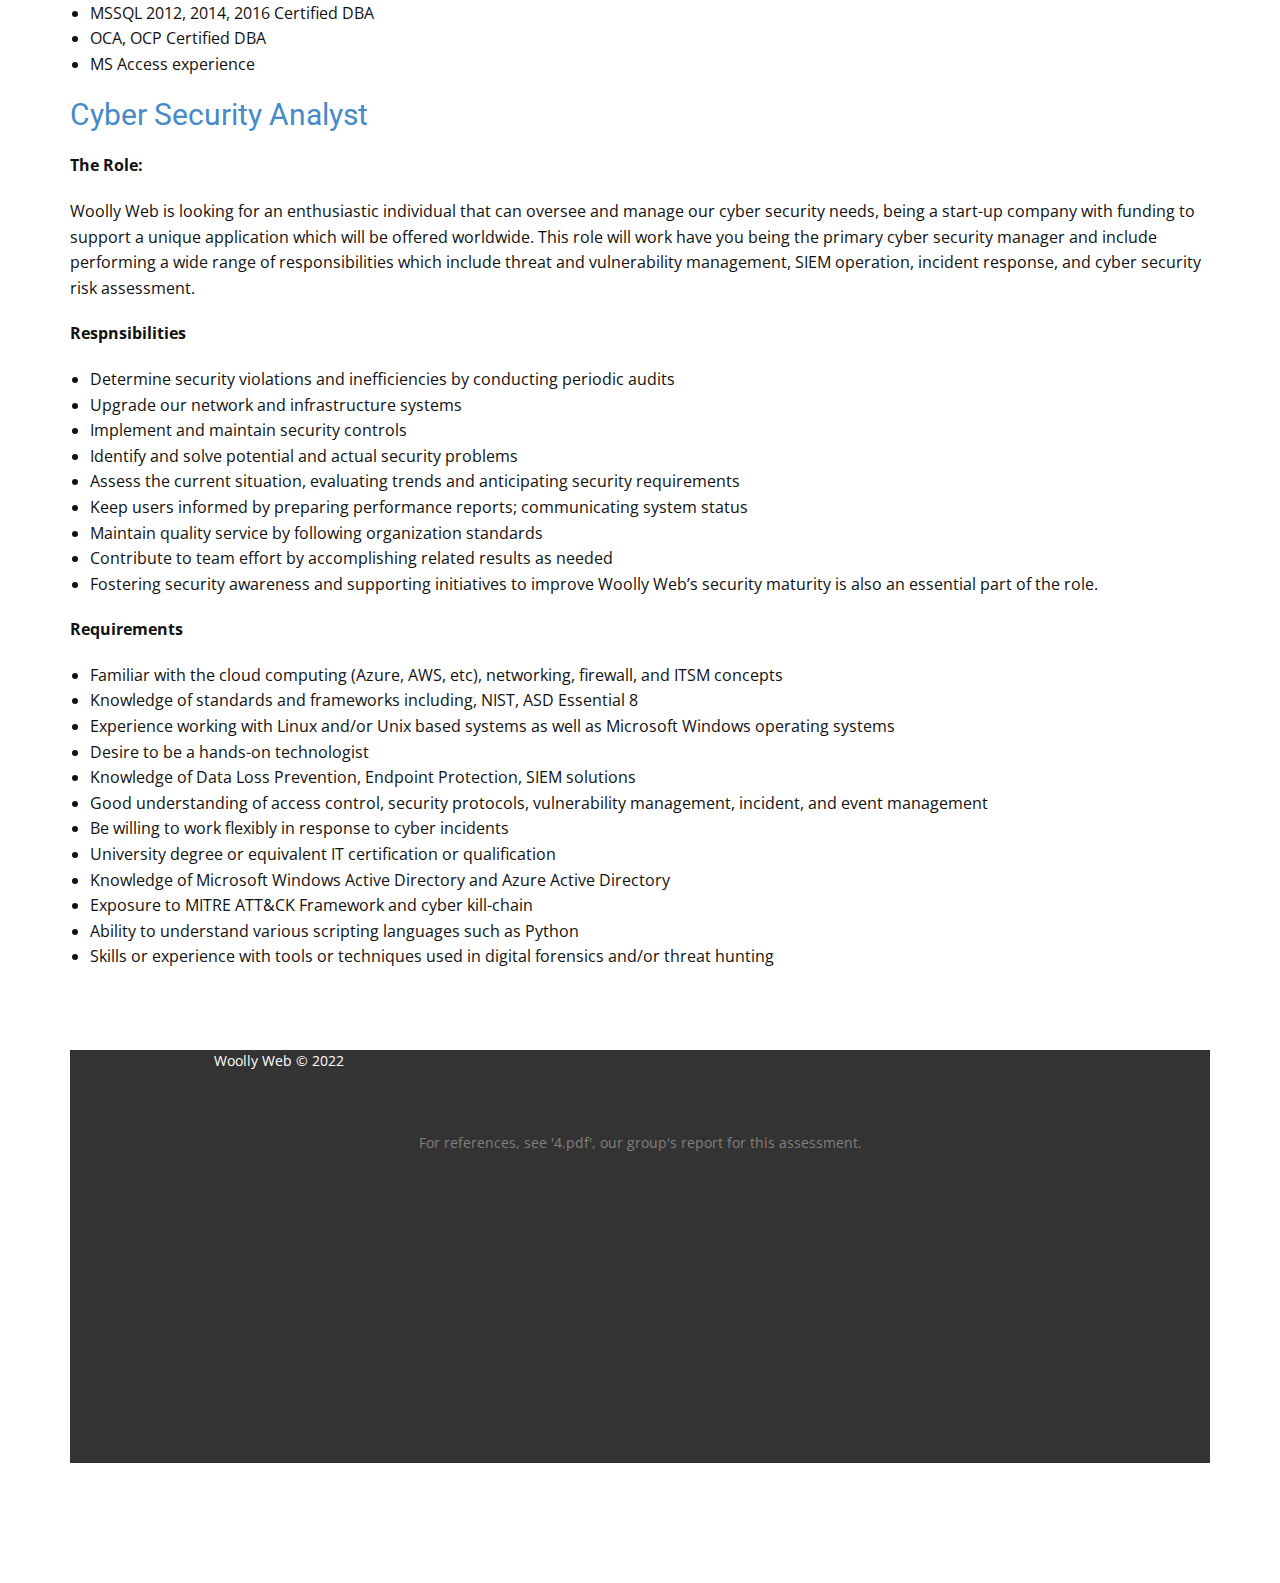
==== commit e32e944d: "Update Ideal-Jobs.html" ====
--- a/Ideal-Jobs.html
+++ b/Ideal-Jobs.html
@@ -81,79 +81,9 @@
               <col width="20.3%">
               <col width="62.7%">
             </colgroup>
-            <tbody class="u-table-body">
-              <tr style="height: 74px;">
-                <td class="u-border-1 u-border-grey-dark-1 u-table-cell">Name:&nbsp;</td>
-                <td class="u-border-1 u-border-grey-dark-1 u-table-cell">Job Title&nbsp;</td>
-                <td class="u-border-1 u-border-grey-dark-1 u-table-cell">Skills Required&nbsp;</td>
-              </tr>
-              <tr style="height: 74px;">
-                <td class="u-border-1 u-border-grey-dark-1 u-table-cell">Mitchell Andrews&nbsp;</td>
-                <td class="u-border-1 u-border-grey-dark-1 u-table-cell">Senior Game Developer&nbsp;</td>
-                <td class="u-border-1 u-border-grey-dark-1 u-table-cell">• Coding C#&nbsp;<br>• IT degree&nbsp;<br>• Ability to work in a team environment&nbsp;
-                </td>
-              </tr>
-              <tr style="height: 74px;">
-                <td class="u-border-1 u-border-grey-dark-1 u-table-cell">Thomas Lucchese&nbsp;</td>
-                <td class="u-border-1 u-border-grey-dark-1 u-table-cell">Software Engineer&nbsp;</td>
-                <td class="u-border-1 u-border-grey-dark-1 u-table-cell">• Language skills in JavaScript, Python, Bash, or similar.&nbsp;<br>• Practical knowledge of operating systems such as Linux and Windows.&nbsp;<br>• Experience with cloud platforms, including Azure, AWS, or GCP.&nbsp;<br>• Experience with logging engines such as ElasticSearch, Splunk, or similar.&nbsp;
-                </td>
-              </tr>
-              <tr style="height: 332px;">
-                <td class="u-border-1 u-border-grey-dark-1 u-table-cell">Jo Haythornthwaite&nbsp;</td>
-                <td class="u-border-1 u-border-grey-dark-1 u-table-cell">Senior ICT Support&nbsp;</td>
-                <td class="u-border-1 u-border-grey-dark-1 u-table-cell">• Comprehensive knowledge of Windows Server, along with all the roles and features of&nbsp;&nbsp;<br>Windows Server environments such as Active Directory, Group Policy, Dynamic Host&nbsp;&nbsp;<br>Configuration Protocol (DHCP), Domain Name Server (DNS), Shares &amp; Storage, Print&nbsp;&nbsp;<br>Management, (Windows Server Update Services) WSUS, Virtualisation, Storage and Storage&nbsp;&nbsp;<br>Area Network (SAN)&nbsp;<br>• Comprehensive knowledge of Networks and Routing including topologies, standards,&nbsp;&nbsp;<br>protocols, fibre optics, Wide Area Network (WAN), Local Area Network (LAN) and wireless&nbsp;&nbsp;<br>• Demonstrated knowledge of Office 365 Administration and hybrid deployments&nbsp;&nbsp;<br>• The ability to set priorities, manage the time of self and others in the planning and&nbsp;&nbsp;<br>organising of work, work as part of a team and meet deadlines&nbsp;&nbsp;<br>• The ability to employ change management techniques in the implementation of IT changes&nbsp;<br>• Ability to create complete and accurate documentation&nbsp;&nbsp;<br>• Ability to exercise high level of interpersonal skills&nbsp;&nbsp;<br>• Demonstrated values of service, trust, accountability, respect and solidarity and a&nbsp;&nbsp;<br>commitment to quality and continuous improvement principles&nbsp;
-                </td>
-              </tr>
-              <tr style="height: 74px;">
-                <td class="u-border-1 u-border-grey-dark-1 u-table-cell">N/A&nbsp;</td>
-                <td class="u-border-1 u-border-grey-dark-1 u-table-cell">N/A&nbsp;</td>
-                <td class="u-border-1 u-border-grey-dark-1 u-table-cell">N/A&nbsp;<br>N/A&nbsp;
-                </td>
-              </tr>
-              <tr style="height: 74px;">
-                <td class="u-border-1 u-border-grey-dark-1 u-table-cell">Candice Nafarrete&nbsp;</td>
-                <td class="u-border-1 u-border-grey-dark-1 u-table-cell">Cyber Security Threat Detection &amp; Response Analyst&nbsp;</td>
-                <td class="u-border-1 u-border-grey-dark-1 u-table-cell">• Scripting (Python or Powershell)&nbsp;<br>• Framework (ISO)&nbsp;<br>• Intrusion Detection (IDS/IPS)&nbsp;<br>• Network Security Protocol&nbsp;<br>• Operating Systems (Mac OS, Windows, Linux)&nbsp;<br>• Incident Response&nbsp;<br>• Cloud Computing&nbsp;<br>• Software Development and Operations&nbsp;<br>• Threat Knowledge&nbsp;<br>• Regulatory Guidelines&nbsp;<br>• Communication&nbsp;<br>• Collaboration&nbsp;<br>• Risk Management&nbsp;<br>• Adaptability&nbsp;<br>• Critical Thinking&nbsp;
-                </td>
-              </tr>
-              <tr style="height: 74px;">
-                <td class="u-border-1 u-border-grey-dark-1 u-table-cell">Robert Ricketts&nbsp;</td>
-                <td class="u-border-1 u-border-grey-dark-1 u-table-cell">Cyber Security Program Business Analyst&nbsp;</td>
-                <td class="u-border-1 u-border-grey-dark-1 u-table-cell">• Scripting (Python or Powershell)&nbsp;<br>• Framework (ISO)&nbsp;<br>• Intrusion Detection (IDS/IPS)&nbsp;<br>• Network Security Protocol&nbsp;<br>• Operating Systems (Mac OS, Windows, Linux)&nbsp;<br>• Incident Response&nbsp;<br>• Cloud Computing&nbsp;<br>• Software Development and Operations&nbsp;<br>• Threat Knowledge&nbsp;<br>• Regulatory Guidelines&nbsp;<br>• Communication&nbsp;<br>• Collaboration&nbsp;<br>• Risk Management&nbsp;<br>• Adaptability&nbsp;<br>• Critical Thinking&nbsp;
-                </td>
-              </tr>
-            </tbody>
-          </table>
         </div>
       </div>
-    </section>
-    <section class="u-align-left u-clearfix u-section-3" id="sec-acae">
-      <div class="u-clearfix u-sheet u-sheet-1">
-        <div class="fr-view u-clearfix u-rich-text u-text u-text-1">
-          <h2 style="text-align: left;">
-            <span class="u-text-palette-1-base">What common elements are there?</span>
-          </h2>
-          <p style="text-align: left;">There a numerous common elements within the skills required for ideal jobs. These include:&nbsp;</p>
-          <p>• Coding or language skills, Python being the most common amongst the skills listed. &nbsp;</p>
-          <p>• A practical knowledge of various operating systems: Windows, Linux and Apple IOS.&nbsp;</p>
-          <p>• Knowledge of networking and networking security protocols.&nbsp;</p>
-          <p>• Cloud computing and platforms such as: Azure, AWS and GCP.&nbsp;</p>
-          <p>• Workplace skills of communication, collaboration, and interpersonal skills, along with critical thinking.&nbsp;</p>
-          <h2 id="isPasted">
-            <span class="u-text-palette-1-base">What differentiates each position from the others?&nbsp;</span>
-          </h2>
-          <p>Although there are numerous common skills contained within the various roles, the most obvious difference between them is the job itself. Although all job roles are IT related, their core roles and tasks are varied. Programming for game development is markedly different to programming for application design and development. A senior game developer position could be an individual position without collaboration in a small development studio, as could that of a full stack developer. In a larger studio or business, the roles could be senior with many years of experience required.&nbsp;</p>
-          <p>Cyber security analyst and Senior ICT Support would initially be junior based or supportive roles and require a greater skill set for working within a team-based environment.&nbsp;</p>
-          <h2>
-            <span class="u-text-palette-1-base">Similarities and differences between career plans across the group?</span>
-          </h2>
-          <p>From the perspective of similarity all the proposed future roles are in the IT field and each of our group members are committed to obtaining the skills required for these future goals. To achieve these career goals, the future roles will all require additional formal education and training, as well as developing skill and experience in the workplace. In addition, completion of the RMIT Bachelor of Information Technology will be of benefit to each of us in achieving our goals.&nbsp;</p>
-          <p>However, there are differences. Mitchell, Thomas and Bronson, with their respective goals of Senior, Game Developer, Software Engineer, and Full Stack Developer wish to head in the direction of IT development. In contrast, Robert, Candice and Jo, with their respective goals of Cyber Security Program Business Analyst, Cyber Security Program Business Analyst and Senior ICT Support will be focussed on the consultation element of IT. Considering these differing directions, and following the completion of Bachelor of Information Technology, formal future training will take different directions. As an example, Bronson may benefit from a course such as Designing Blockchain Solutions (Designing Blockchain Solutions, 2022), whereas Candice and Robert may gain more benefit by completing a course such as a Graduate Certificate in Cyber Security (Graduate Certificate in Cyber Security, 2022).&nbsp;</p>
-        </div>
-      </div>
-    </section>
-	  
+
 	  <section class="u-align-left u-clearfix u-section-3" id="sec-acae">
       <div class="u-clearfix u-sheet u-sheet-1">
         <div class="fr-view u-clearfix u-rich-text u-text u-text-1">
